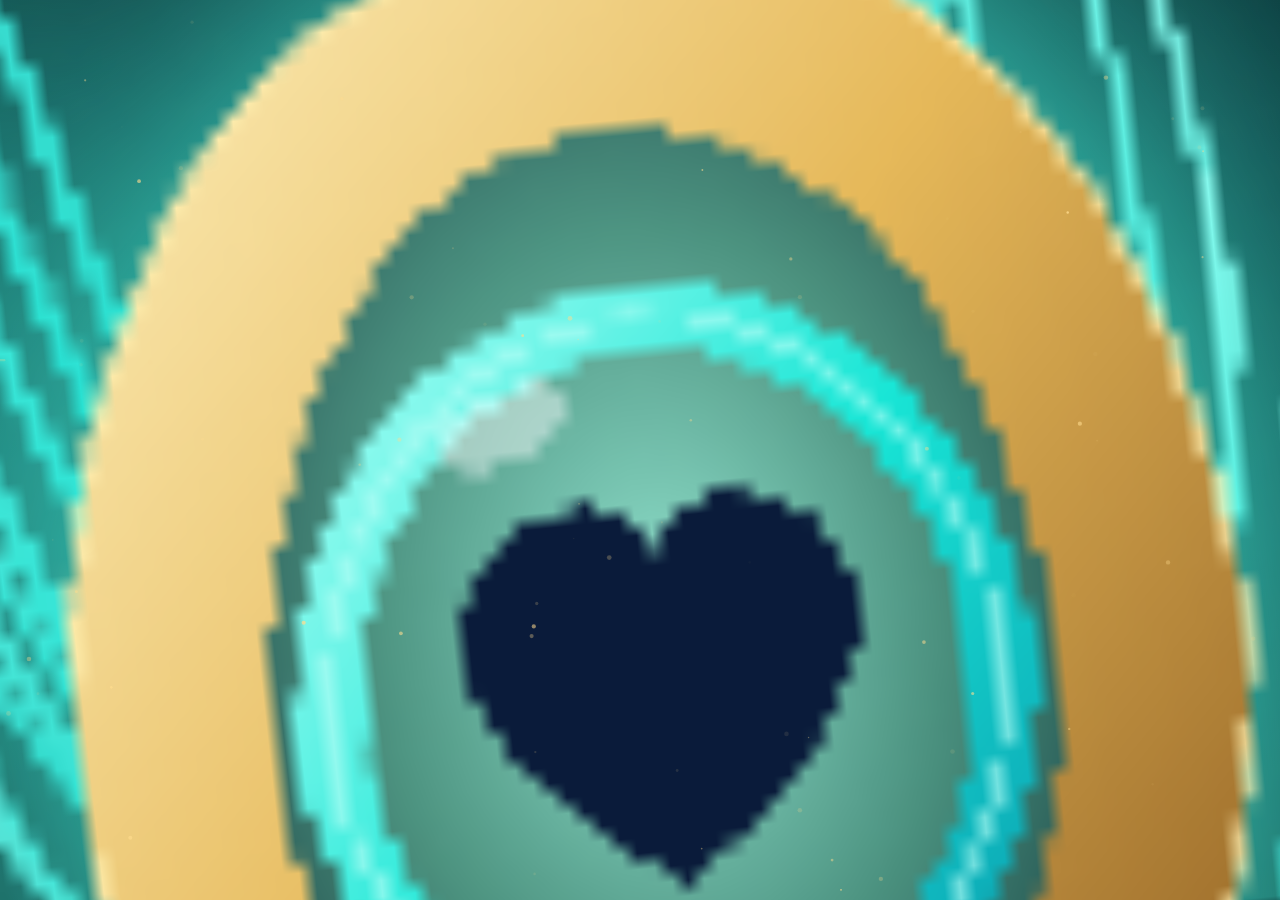
==== Claude.html @ bcaf304c "claude1html" ====
<!DOCTYPE html>
<html lang="en">
<head>
  <meta charset="UTF-8" />
  <meta name="viewport" content="width=device-width, initial-scale=1.0, viewport-fit=cover" />
  <title>Jai Shree Radhekrishn</title>

  <!-- Hides the intro-only elements until the animation starts. If JavaScript fails, the page shows in its final state. -->
  <script>document.documentElement.classList.add('js-intro');</script>

  <link rel="preconnect" href="https://fonts.googleapis.com" />
  <link rel="preconnect" href="https://fonts.gstatic.com" crossorigin />
  <link href="https://fonts.googleapis.com/css2?family=Cinzel:wght@400;500;600&family=Cormorant+Garamond:wght@500;600&display=swap" rel="stylesheet" />
  <link rel="stylesheet" href="Claude.css" />
</head>
<body>

  <!-- Wind filter for the feather barbs: fine turbulence displaces the barbs like wind through them -->
  <svg class="svg-defs" aria-hidden="true" focusable="false">
    <defs>
      <filter id="wind-ripple" x="-30%" y="-30%" width="160%" height="160%" color-interpolation-filters="sRGB">
        <feTurbulence type="fractalNoise" baseFrequency="0.035 0.09" numOctaves="2" seed="8" result="noise" />
        <feDisplacementMap id="displacement" in="SourceGraphic" in2="noise" scale="0.45" xChannelSelector="R" yChannelSelector="G" />
      </filter>
    </defs>
  </svg>

  <div class="viewport">
    <main class="stage" id="stage">

      <!-- Golden waves, ornaments and sparkles (positions measured from the reference) -->
      <svg class="decor" viewBox="0 0 1920 1080" preserveAspectRatio="none" aria-hidden="true" focusable="false">
        <defs>
          <linearGradient id="goldWaveGrad" x1="0%" y1="0%" x2="100%" y2="0%">
            <stop offset="0%" stop-color="#d4af62" stop-opacity="0.28" />
            <stop offset="50%" stop-color="#f5d78e" stop-opacity="0.18" />
            <stop offset="100%" stop-color="#d4af62" stop-opacity="0" />
          </linearGradient>
        </defs>

        <!-- Flowing golden waves, bottom-left -->
        <g stroke="url(#goldWaveGrad)" stroke-width="1" fill="none">
          <path d="M-20 620 C 120 740, 290 710, 440 820 C 590 930, 780 760, 1060 850" />
          <path d="M-20 634 C 125 752, 295 720, 445 830 C 595 940, 785 770, 1065 860" />
          <path d="M-20 648 C 130 764, 300 730, 450 840 C 600 950, 790 780, 1070 870" />
          <path d="M-20 662 C 135 776, 305 740, 455 850 C 605 960, 795 790, 1075 880" />
          <path d="M-20 676 C 140 788, 310 750, 460 860 C 610 970, 800 800, 1080 890" />
          <path d="M-20 690 C 145 800, 315 760, 465 870 C 615 980, 805 810, 1085 900" />
          <path d="M-20 704 C 150 812, 320 770, 470 880 C 620 990, 810 820, 1090 910" />
          <path d="M-20 718 C 155 824, 325 780, 475 890 C 625 1000, 815 830, 1095 920" />
          <path d="M-20 732 C 160 836, 330 790, 480 900 C 630 1010, 820 840, 1100 930" />
          <path d="M-20 746 C 165 848, 335 800, 485 910 C 635 1020, 825 850, 1105 940" />
        </g>

        <!-- Diamond ornament above the title -->
        <g transform="translate(862, 268)" stroke="#d4af62" stroke-opacity="0.18" stroke-width="1" fill="none">
          <polygon points="0,-28 28,0 0,28 -28,0" />
          <polygon points="0,-20 20,0 0,20 -20,0" />
        </g>

        <!-- Mandala near bottom centre -->
        <g transform="translate(1065, 855)" stroke="#d4af62" stroke-opacity="0.14" stroke-width="1" fill="none">
          <line x1="-45" y1="-45" x2="45" y2="45" />
          <line x1="45" y1="-45" x2="-45" y2="45" />
          <polygon points="0,-55 55,0 0,55 -55,0" />
          <polygon points="0,-38 38,0 0,38 -38,0" />
          <polygon points="0,-22 22,0 0,22 -22,0" />
        </g>

        <!-- Sparkles left of the artwork (the artwork image carries its own sparkles on the right) -->
        <g fill="#e8c878" opacity="0.85">
          <path d="M249 332 L252 342 L262 345 L252 348 L249 358 L246 348 L236 345 L246 342 Z" />
          <path d="M159 950 L162 960 L172 963 L162 966 L159 976 L156 966 L146 963 L156 960 Z" />
          <path d="M148 638 L150 644 L156 646 L150 648 L148 654 L146 648 L140 646 L146 644 Z" />
          <path d="M203 288 L205 293 L210 295 L205 297 L203 302 L201 297 L196 295 L201 293 Z" />
          <path d="M524 218 L526 223 L531 225 L526 227 L524 232 L522 227 L517 225 L522 223 Z" />
          <path d="M824 932 L826 937 L831 939 L826 941 L824 946 L822 941 L817 939 L822 937 Z" />
        </g>

        <!-- Silver four-pointed star, bottom right -->
        <path d="M1840 968 C 1848 992, 1854 998, 1878 1006 C 1854 1014, 1848 1020, 1840 1044 C 1832 1020, 1826 1014, 1802 1006 C 1826 998, 1832 992, 1840 968 Z"
              fill="#9aa5b8" opacity="0.75" />
      </svg>

      <!-- Teal cover that the feather uncovers at the start -->
      <div class="intro-cover" id="introCover" aria-hidden="true"></div>

      <!-- Navbar: emblem on the left, search / audio / profile on the right -->
      <header class="nav" id="nav">
        <svg class="brand" viewBox="0 0 48 48" role="img" aria-label="Emblem">
          <defs>
            <linearGradient id="navGold" x1="0" y1="0" x2="1" y2="1">
              <stop offset="0" stop-color="#fae596" />
              <stop offset="0.5" stop-color="#d4af62" />
              <stop offset="1" stop-color="#9e762c" />
            </linearGradient>
          </defs>
          <g fill="url(#navGold)">
            <polygon points="24,4 33,17 24,30 15,17" />
            <path d="M12 18 C 4 24, 4 36, 10 41 C 16 35, 20 30, 22 28 Z" />
            <path d="M36 18 C 44 24, 44 36, 38 41 C 32 35, 28 30, 26 28 Z" />
            <polygon points="24,34 29,40 24,46 19,40" />
          </g>
        </svg>

        <button class="icon-btn icon-search" type="button" aria-label="Search">
          <svg viewBox="0 0 24 24" aria-hidden="true">
            <circle cx="11" cy="11" r="7" />
            <path d="M16.5 16.5 L21 21" />
          </svg>
        </button>

        <!-- Mute / unmute. Browsers only allow sound after a click, so the whoosh starts with the first click. -->
        <button class="icon-btn icon-audio" id="audioBtn" type="button" aria-label="Mute sound" data-muted="false">
          <svg class="i-on" viewBox="0 0 24 24" aria-hidden="true">
            <path d="M4 9.5 H7.5 L12.5 5.5 V18.5 L7.5 14.5 H4 Z" />
            <path d="M16 9 C 17.5 10.3, 17.5 13.7, 16 15" />
            <path d="M18.5 6.8 C 21.3 9.4, 21.3 14.6, 18.5 17.2" />
          </svg>
          <svg class="i-off" viewBox="0 0 24 24" aria-hidden="true">
            <path d="M4 9.5 H7.5 L12.5 5.5 V18.5 L7.5 14.5 H4 Z" />
            <path d="M16 9.5 L21 14.5 M21 9.5 L16 14.5" />
          </svg>
        </button>

        <button class="icon-btn icon-profile" type="button" aria-label="Profile">
          <svg viewBox="0 0 24 24" aria-hidden="true">
            <circle cx="12" cy="8.5" r="4" />
            <path d="M4.5 20.5 C 5.7 16.9, 8.5 15, 12 15 S 18.3 16.9, 19.5 20.5" />
          </svg>
        </button>
      </header>

      <!-- Title: JAI SHREE / RADHEKRISHN. The size and position are set by the script from the reference measurements. -->
      <h1 class="title" id="title">
        <span class="title-inner">
          <span class="line">JAI SHREE</span>
          <span class="line">RADHEKRISHN</span>
        </span>
      </h1>

      <div class="underglow" id="underglow" aria-hidden="true"></div>

      <h2 class="title title-shine" id="titleShine" aria-hidden="true">
        <span class="title-inner">
          <span class="line">JAI SHREE</span>
          <span class="line">RADHEKRISHN</span>
        </span>
      </h2>

      <!-- Pill buttons. Play replays the animation. The arrow is the continue link. -->
      <div class="pills" id="pills">
        <button class="pill pill-play" id="replayBtn" type="button" aria-label="Replay animation" title="Replay animation">
          <svg viewBox="0 0 44 44" aria-hidden="true">
            <path d="M12 8 L36 22 L12 36 Z" />
          </svg>
        </button>
        <a class="pill pill-arrow" href="#explore" aria-label="Continue">
          <svg viewBox="0 0 44 44" aria-hidden="true">
            <path d="M6 22 H37" />
            <path d="M29 14 L37 22 L29 30" />
          </svg>
        </a>
      </div>

      <!-- ================================================================
           RADHA-KRISHNA SCENE
           ================================================================ -->
      <div class="scene" id="scene">

        <!-- =====================================================
             ARTWORK (SWAP POINT)
             This is Radha-Krishna and the glowing lotus, extracted from
             your reference at its exact size and position.
             To use your own artwork, replace Claude.png with
             a transparent PNG or WebP of the same size (1125 x 1160 px), or
             change the src below. Keep the same class so the reveal still works.
             ===================================================== -->
        <img class="art" id="art" src="Claude.png" width="1125" height="1160" alt="" />

        <!-- =====================================================
             PEACOCK FEATHER (Morpankh)
             Nested inside the artwork's scene and placed on Krishna's crown
             with percentages. GSAP reads this resting position when the
             page loads and starts the feather full-screen from it.
             ===================================================== -->
        <div class="feather" id="feather" aria-hidden="true">
          <div class="feather-glow" id="featherGlow"></div>
          <svg id="featherSvg" viewBox="0 0 133 213" focusable="false"></svg>
        </div>
      </div>

    </main>

    <!-- Wind gusts and floating golden dust -->
    <canvas id="fx" aria-hidden="true"></canvas>
  </div>

  <!-- GSAP and MotionPathPlugin via CDN -->
  <script src="https://cdnjs.cloudflare.com/ajax/libs/gsap/3.12.5/gsap.min.js"></script>
  <script src="https://cdnjs.cloudflare.com/ajax/libs/gsap/3.12.5/MotionPathPlugin.min.js"></script>

  <script>
  (function () {
    'use strict';

    /* ---------- constants (all from measurements on the reference image) ---------- */
    var STAGE_W = 2752;
    var STAGE_H = 1536;
    var CAP_H = 122;          // cap height of the title, px
    var LINE2_W = 1206;       // width of RADHEKRISHN, px
    var LINE_GAP = 183;       // baseline to baseline, px
    var BASELINE_1 = 666;     // baseline of JAI SHREE, px
    var FINAL_ROT = -14;      // feather resting tilt, degrees
    var COVER_PAD = 1.05;     // starting scale margin so the feather covers the screen

    var root = document.documentElement;
    var $ = function (sel) { return document.querySelector(sel); };

    var stage = $('#stage');
    var nav = $('#nav');
    var title = $('#title');
    var titleShine = $('#titleShine');
    var shineLines = titleShine.querySelectorAll('.line');
    var underglow = $('#underglow');
    var introCover = $('#introCover');
    var pills = $('#pills');
    var scene = $('#scene');
    var art = $('#art');
    var feather = $('#feather');
    var featherSvg = $('#featherSvg');
    var featherGlow = $('#featherGlow');
    var displacement = $('#displacement');
    var replayBtn = $('#replayBtn');
    var audioBtn = $('#audioBtn');
    var canvas = $('#fx');

    var hasGSAP = typeof window.gsap !== 'undefined';
    var reduceMotion = !!(window.matchMedia && window.matchMedia('(prefers-reduced-motion: reduce)').matches);
    if (hasGSAP && typeof window.MotionPathPlugin !== 'undefined') gsap.registerPlugin(MotionPathPlugin);

    /* ---------- stage fit: cover the screen, keep the reference layout ---------- */
    function fitStage() {
      var k = Math.max(window.innerWidth / STAGE_W, window.innerHeight / STAGE_H);
      root.style.setProperty('--k', k.toFixed(5));
    }

    /* ---------- title: match the reference cap height, width and baseline ---------- */
    function fitTitle() {
      var fam = "Cinzel, 'Cormorant Garamond', Georgia, 'Times New Roman', serif";
      var c = document.createElement('canvas').getContext('2d');

      c.font = '500 200px ' + fam;
      var capRatio = (c.measureText('H').actualBoundingBoxAscent || 140) / 200;
      var fs = CAP_H / capRatio;

      c.font = '500 ' + fs + 'px ' + fam;
      var natural = c.measureText('RADHEKRISHN').width;
      var sx = LINE2_W / natural;            // stretch or squeeze to the measured width

      var m = c.measureText('H');
      var asc = m.fontBoundingBoxAscent || fs * 0.9;
      var desc = m.fontBoundingBoxDescent || fs * 0.25;
      var halfLead = (LINE_GAP - (asc + desc)) / 2;
      var top = BASELINE_1 - (halfLead + asc);

      root.style.setProperty('--t-fs', fs.toFixed(2) + 'px');
      root.style.setProperty('--t-sx', sx.toFixed(4));
      root.style.setProperty('--t-lh', LINE_GAP + 'px');
      root.style.setProperty('--t-top', top.toFixed(2) + 'px');
    }

    /* ---------- the peacock feather (SVG) ---------- */
    function mulberry32(seed) {
      return function () {
        seed |= 0;
        seed = (seed + 0x6d2b79f5) | 0;
        var t = Math.imul(seed ^ (seed >>> 15), 1 | seed);
        t = (t + Math.imul(t ^ (t >>> 7), 61 | t)) ^ t;
        return ((t ^ (t >>> 14)) >>> 0) / 4294967296;
      };
    }

    // point at fraction t along a polyline
    function along(pts, t) {
      var n = pts.length - 1;
      var f = Math.min(0.99999, Math.max(0, t)) * n;
      var i = Math.floor(f);
      var u = f - i;
      var a = pts[i], b = pts[i + 1];
      return [a[0] + (b[0] - a[0]) * u, a[1] + (b[1] - a[1]) * u];
    }

    function buildFeather(svg) {
      var NS = 'http://www.w3.org/2000/svg';
      function el(tag, attrs, parent) {
        var n = document.createElementNS(NS, tag);
        for (var k in attrs) n.setAttribute(k, attrs[k]);
        if (parent) parent.appendChild(n);
        return n;
      }
      var rnd = mulberry32(20251025);
      var defs = el('defs', {}, svg);

      function lin(id, stops, x1, y1, x2, y2) {
        var g = el('linearGradient', { id: id, x1: x1, y1: y1, x2: x2, y2: y2 }, defs);
        stops.forEach(function (s) {
          el('stop', { offset: s[0], 'stop-color': s[1], 'stop-opacity': s[2] === undefined ? 1 : s[2] }, g);
        });
      }
      function rad(id, stops, cx, cy, r) {
        var g = el('radialGradient', { id: id, cx: cx, cy: cy, r: r }, defs);
        stops.forEach(function (s) {
          el('stop', { offset: s[0], 'stop-color': s[1], 'stop-opacity': s[2] === undefined ? 1 : s[2] }, g);
        });
      }

      lin('fGold', [[0, '#fff3c2'], [0.45, '#e6b95a'], [1, '#86551c']], 0, 0, 1, 1);
      lin('fShaft', [[0, '#6f4a18'], [0.5, '#f2d58a'], [1, '#9b6e2a']], 0, 1, 0, 0);
      lin('fCyan', [[0, '#8ffcf1'], [0.55, '#17e0d2'], [1, '#0b8a93']], 0, 0, 0, 1);
      lin('fGoldStrand', [[0, '#f7e29a'], [1, '#a57531']], 0, 0, 0, 1);
      lin('fRing', [[0, '#a9fff4'], [0.5, '#19e6d6'], [1, '#0a9db0']], 0, 0, 1, 1);
      rad('fInner', [[0, '#8fe6d6', 0.95], [0.6, '#3c8f84', 0.9], [1, '#1c4f50', 0.95]], '50%', '45%', '60%');
      rad('fHalo', [[0, '#5ff5e0', 0.55], [1, '#5ff5e0', 0]], '50%', '50%', '50%');

      // barb outlines: the feather's teardrop, from the tip (top) round both sides to the shaft
      var outerL = [[24, -2], [18, 26], [14, 64], [13, 104], [17, 140], [30, 172], [56, 196], [80, 207]];
      var outerR = [[24, -2], [40, 10], [66, 32], [96, 66], [108, 104], [110, 144], [100, 178], [90, 205]];

      var strands = el('g', { fill: 'none', 'stroke-linecap': 'round' }, svg);

      function strand(base, tip, side, bow, stroke, width, opacity) {
        var mx = (base[0] + tip[0]) / 2 + side * bow;
        var my = (base[1] + tip[1]) / 2 - bow * 0.25;
        el('path', {
          d: 'M' + base[0].toFixed(2) + ' ' + base[1].toFixed(2) +
             ' Q' + mx.toFixed(2) + ' ' + my.toFixed(2) +
             ' ' + tip[0].toFixed(2) + ' ' + tip[1].toFixed(2),
          stroke: stroke,
          'stroke-width': width.toFixed(2),
          opacity: opacity.toFixed(2)
        }, strands);
      }

      // main barbs, plus a finer second layer for depth
      [[outerL, -1], [outerR, 1]].forEach(function (pair) {
        var pts = pair[0], side = pair[1];
        var N = 18;
        for (var i = 0; i < N; i++) {
          var t = 0.04 + 0.92 * (i / (N - 1));
          var tip = along(pts, t);
          tip = [tip[0] + (rnd() - 0.5) * 3, tip[1] + (rnd() - 0.5) * 3];
          var s = rnd();
          var base = [68 + 18 * s, 168 + 38 * s];
          var len = Math.hypot(tip[0] - base[0], tip[1] - base[1]);
          var bow = len * (0.16 + rnd() * 0.1);
          var gold = side === 1 && i > N - 4;
          strand(base, tip, side, bow, gold ? 'url(#fGoldStrand)' : 'url(#fCyan)',
                 1.0 + rnd() * 0.6, 0.85 + rnd() * 0.15);
        }
        for (var j = 0; j < 12; j++) {
          var t2 = 0.08 + 0.84 * rnd();
          var tip2 = along(pts, t2);
          var base2 = [68 + 18 * rnd(), 172 + 34 * rnd()];
          var len2 = Math.hypot(tip2[0] - base2[0], tip2[1] - base2[1]);
          strand(base2, tip2, side, len2 * 0.18, 'url(#fCyan)', 0.6 + rnd() * 0.3, 0.3 + rnd() * 0.2);
        }
      });

      // eye: teal halo, gold egg, teal-grey inner, cyan ring, dark heart centre
      el('ellipse', { cx: 66.5, cy: 120, rx: 58, ry: 72, fill: 'url(#fHalo)' }, svg);
      el('path', {
        d: 'M66.5 73.5 C 92 73.5 103 100 103 122 C 103 150 88 168 66.5 168 C 45 168 30 150 30 122 C 30 100 41 73.5 66.5 73.5 Z',
        fill: 'url(#fGold)', stroke: '#fff0b0', 'stroke-width': 0.8, 'stroke-opacity': 0.7
      }, svg);
      el('path', {
        d: 'M66.5 86 C 83 86 91 107 91 122 C 91 141 80 156 66.5 156 C 53 156 42 141 42 122 C 42 107 50 86 66.5 86 Z',
        fill: 'url(#fInner)'
      }, svg);
      el('ellipse', { cx: 66.5, cy: 122, rx: 21, ry: 24, fill: 'none', stroke: 'url(#fRing)', 'stroke-width': 4.2 }, svg);
      el('ellipse', { cx: 66.5, cy: 122, rx: 21, ry: 24, fill: 'none', stroke: '#b8fff7', 'stroke-width': 0.8, opacity: 0.6 }, svg);
      el('path', {
        d: 'M66.5 134 C 60 128.5 54 124 54 117.5 C 54 112.5 58 109.5 62 109.5 C 64.5 109.5 66 111 66.5 113 C 67 111 68.5 109.5 71 109.5 C 75 109.5 79 112.5 79 117.5 C 79 124 73 128.5 66.5 134 Z',
        fill: '#0a1b3a'
      }, svg);
      el('ellipse', { cx: 58, cy: 104, rx: 4.5, ry: 2.2, fill: '#ffffff', opacity: 0.45, transform: 'rotate(-18 58 104)' }, svg);

      // golden shaft from the eye down to the crown
      el('path', { d: 'M66 166 C 72 188 80 200 92 213', fill: 'none', stroke: 'url(#fShaft)', 'stroke-width': 2.6, 'stroke-linecap': 'round' }, svg);
      el('path', { d: 'M66 166 C 72 188 80 200 92 213', fill: 'none', stroke: '#fff6d0', 'stroke-width': 0.6, opacity: 0.6 }, svg);
    }

    /* ---------- wind and dust canvas ---------- */
    var ctx = canvas.getContext('2d');
    var DPR = 1, VW = 0, VH = 0;
    var dust = [];
    var gusts = [];
    var windPower = 0;
    var spawnAcc = 0;
    var lastT = 0;

    function makeDust(anywhere) {
      return {
        x: Math.random() * VW,
        y: anywhere ? Math.random() * VH : VH + 10,
        r: 0.6 + Math.random() * 1.8,
        vx: 4 + Math.random() * 10,
        vy: -(4 + Math.random() * 10),
        a: 0.25 + Math.random() * 0.6,
        ph: Math.random() * Math.PI * 2
      };
    }

    function spawnGust() {
      gusts.push({
        x: -120 - Math.random() * 200,
        y: Math.random() * VH,
        amp: 10 + Math.random() * 40,
        f: 0.004 + Math.random() * 0.006,
        ph: Math.random() * Math.PI * 2,
        v: 900 + Math.random() * 700,
        len: 80 + Math.random() * 180,
        w: 0.8 + Math.random() * 1.6,
        a: 0.35 + Math.random() * 0.5
      });
    }

    function resizeCanvas() {
      DPR = Math.min(window.devicePixelRatio || 1, 2);
      VW = window.innerWidth;
      VH = window.innerHeight;
      canvas.width = Math.round(VW * DPR);
      canvas.height = Math.round(VH * DPR);
      ctx.setTransform(DPR, 0, 0, DPR, 0, 0);
      var count = Math.min(120, Math.round((VW * VH) / 14000));
      dust = [];
      for (var i = 0; i < count; i++) dust.push(makeDust(true));
    }

    function frame(now) {
      var dt = Math.min(0.05, lastT ? (now - lastT) / 1000 : 0.016);
      lastT = now;
      var wp = windPower;
      ctx.clearRect(0, 0, VW, VH);

      // gust streaks, sweeping left to right
      if (wp > 0.06) {
        spawnAcc += wp * 180 * dt;
        while (spawnAcc >= 1) { spawnAcc -= 1; spawnGust(); }
      } else {
        spawnAcc = 0;
      }
      ctx.lineCap = 'round';
      for (var i = gusts.length - 1; i >= 0; i--) {
        var g = gusts[i];
        g.x += g.v * dt * (0.6 + wp * 0.8);
        var y = g.y + Math.sin(g.x * g.f + g.ph) * g.amp;
        ctx.globalAlpha = g.a * Math.min(1, wp * 1.5);
        ctx.strokeStyle = '#ffd98a';
        ctx.lineWidth = g.w;
        ctx.beginPath();
        ctx.moveTo(g.x - g.len, y + 2);
        ctx.lineTo(g.x, y);
        ctx.stroke();
        if (g.x - g.len > VW + 80) gusts.splice(i, 1);
      }

      // floating golden dust
      for (var j = 0; j < dust.length; j++) {
        var d = dust[j];
        d.x += d.vx * dt * (1 + wp * 4);
        d.y += d.vy * dt;
        d.ph += dt * 1.6;
        if (d.y < -10) { d.y = VH + 10; d.x = Math.random() * VW; }
        if (d.x > VW + 10) d.x = -10;
        ctx.globalAlpha = d.a * (0.55 + 0.45 * Math.sin(d.ph));
        ctx.fillStyle = '#ffdc8f';
        ctx.beginPath();
        ctx.arc(d.x, d.y, d.r, 0, Math.PI * 2);
        ctx.fill();
      }
      ctx.globalAlpha = 1;
      requestAnimationFrame(frame);
    }

    function setWind(p) {
      windPower = p;
      if (displacement) displacement.setAttribute('scale', (0.45 + p * 0.9).toFixed(3));
    }

    /* ---------- sound (created on the first click) ---------- */
    var audioCtx = null;
    var soundOn = true;

    function ensureAudio() {
      var AC = window.AudioContext || window.webkitAudioContext;
      if (!AC) return null;
      if (!audioCtx) audioCtx = new AC();
      if (audioCtx.state === 'suspended') audioCtx.resume();
      return audioCtx;
    }

    function whoosh() {
      if (!soundOn || !audioCtx || audioCtx.state !== 'running') return;
      var ac = audioCtx;
      var dur = 2.6;
      var now = ac.currentTime;
      var buf = ac.createBuffer(1, Math.floor(ac.sampleRate * dur), ac.sampleRate);
      var data = buf.getChannelData(0);
      for (var i = 0; i < data.length; i++) data[i] = Math.random() * 2 - 1;

      var src = ac.createBufferSource();
      src.buffer = buf;
      var bp = ac.createBiquadFilter();
      bp.type = 'bandpass';
      bp.Q.value = 0.9;
      bp.frequency.setValueAtTime(220, now);
      bp.frequency.exponentialRampToValueAtTime(2400, now + dur * 0.8);
      var gain = ac.createGain();
      gain.gain.setValueAtTime(0.0001, now);
      gain.gain.exponentialRampToValueAtTime(0.18, now + 0.9);
      gain.gain.exponentialRampToValueAtTime(0.0001, now + dur);
      src.connect(bp);
      bp.connect(gain);
      gain.connect(ac.destination);
      src.start(now);
      src.stop(now + dur);
    }

    function toggleSound() {
      soundOn = !soundOn;
      if (soundOn) ensureAudio();
      audioBtn.setAttribute('data-muted', String(!soundOn));
      audioBtn.setAttribute('aria-label', soundOn ? 'Mute sound' : 'Unmute sound');
    }

    /* ---------- reverse anchor: where the feather rests, in stage pixels ---------- */
    // offsetLeft / offsetTop ignore CSS transforms, so these are the true layout positions
    function restCentre() {
      return {
        x: scene.offsetLeft + feather.offsetLeft + feather.offsetWidth / 2,
        y: scene.offsetTop + feather.offsetTop + feather.offsetHeight / 2,
        w: feather.offsetWidth,
        h: feather.offsetHeight
      };
    }

    /* ---------- the sequence ---------- */
    var tl = null;
    var idle = null;

    function startIdle() {
      idle = gsap.timeline({ repeat: -1, yoyo: true, defaults: { ease: 'sine.inOut' } });
      idle
        .to(feather, { rotationZ: FINAL_ROT + 2.5, y: -4, rotationY: 4, rotationX: -3, duration: 2.8 }, 0)
        .to(featherGlow, { opacity: 0.8, scale: 1.06, duration: 2.8 }, 0);
    }

    function play() {
      if (tl) tl.kill();
      if (idle) idle.kill();
      feather.classList.remove('landed');

      var r = restCentre();
      // move the feather's centre to the centre of the stage (the screen centre)
      var dx = STAGE_W / 2 - r.x;
      var dy = STAGE_H / 2 - r.y;
      // scale so the barbs cover the whole stage
      var cover = Math.max(STAGE_W / (0.8 * r.w), STAGE_H / (0.86 * r.h)) * COVER_PAD;

      // cubic Bézier S-curve: from the centre, back into the scene, ending at the crown
      var P0 = { x: dx, y: dy };
      var P1 = { x: dx * 0.55 + 360, y: dy * 0.62 + 40 };
      var P2 = { x: dx * 0.1 - 320, y: dy * 0.24 - 60 };
      var P3 = { x: -14, y: -22 };
      function bez(t) {
        var u = 1 - t;
        var a = u * u * u, b = 3 * u * u * t, c = 3 * u * t * t, d = t * t * t;
        return {
          x: a * P0.x + b * P1.x + c * P2.x + d * P3.x,
          y: a * P0.y + b * P1.y + c * P2.y + d * P3.y
        };
      }

      // 0.0s: the feather covers the whole stage, slightly angled, the rest hidden
      gsap.set(feather, {
        x: dx, y: dy, scale: cover,
        rotationZ: -6, rotationX: 0, rotationY: 0,
        transformOrigin: '50% 50%', opacity: 1
      });
      gsap.set(introCover, { opacity: 1 });
      gsap.set([nav, pills, art], { opacity: 0 });
      gsap.set(title, { opacity: 0 });
      gsap.set(titleShine, { opacity: 0 });
      gsap.set(underglow, { opacity: 0 });
      gsap.set(featherGlow, { opacity: 0 });
      setWind(0.02);

      var wind = { p: 0.02 };
      var path = { t: 0 };

      tl = gsap.timeline({ defaults: { ease: 'power2.out' } });

      // 0.5s – 3.2s: the wind gust carries the feather back
      tl.call(whoosh, null, 0.5)
        .to(wind, { p: 1, duration: 0.6, ease: 'power2.out', onUpdate: function () { setWind(wind.p); } }, 0.5)
        .to(wind, { p: 0.28, duration: 1.7, ease: 'power1.inOut', onUpdate: function () { setWind(wind.p); } }, 1.1)
        .to(wind, { p: 0, duration: 1.0, ease: 'power1.in', onUpdate: function () { setWind(wind.p); } }, 2.8);

      tl.to(path, {
        t: 1,
        duration: 2.7,
        ease: 'sine.inOut',
        onUpdate: function () {
          var p = bez(path.t);
          var fl = 1 - path.t;   // flutter fades out as the feather reaches the crown
          gsap.set(feather, {
            x: p.x + Math.sin(path.t * Math.PI * 4) * 16 * fl,
            y: p.y + Math.cos(path.t * Math.PI * 3) * 9 * fl
          });
        }
      }, 0.5);

      tl.to(feather, { scale: 3.4, duration: 2.7, ease: 'power2.in' }, 0.5)
        .to(feather, { rotationY: 34, rotationX: -22, rotationZ: 10, duration: 0.9, ease: 'sine.inOut' }, 0.5)
        .to(feather, { rotationY: -26, rotationX: 18, rotationZ: -8, duration: 0.9, ease: 'sine.inOut' }, 1.4)
        .to(feather, { rotationY: 12, rotationX: -8, rotationZ: -12, duration: 0.8, ease: 'sine.inOut' }, 2.3);

      // 1.5s – 3.0s: the feather uncovers the scene and the text and artwork appear
      tl.to(introCover, { opacity: 0, duration: 1.4, ease: 'power1.inOut' }, 1.6)
        .fromTo(title,
          { opacity: 0, filter: 'blur(18px)', y: 18 },
          { opacity: 1, filter: 'blur(0px)', y: 0, duration: 1.4, ease: 'power2.out' }, 1.5)
        .fromTo(titleShine, { opacity: 1 }, { opacity: 0, duration: 1.6, ease: 'power1.inOut' }, 1.5)
        .fromTo(shineLines,
          { backgroundPosition: '100% 50%' },
          { backgroundPosition: '0% 50%', duration: 1.6, ease: 'power2.inOut' }, 1.5)
        .fromTo(art,
          { opacity: 0, filter: 'blur(14px)' },
          { opacity: 1, filter: 'blur(0px)', duration: 1.4, ease: 'power2.out' }, 1.9)
        .fromTo(nav, { opacity: 0, y: -12 }, { opacity: 1, y: 0, duration: 0.9, ease: 'power2.out' }, 2.2)
        .fromTo(underglow, { opacity: 0, scaleX: 0.4 }, { opacity: 1, scaleX: 1, duration: 1.2, ease: 'sine.out' }, 2.2)
        .fromTo(pills, { opacity: 0, y: 18 }, { opacity: 1, y: 0, duration: 0.9, ease: 'power2.out' }, 2.5)
        .call(function () { root.classList.remove('js-intro'); }, null, 3.2);

      // 3.2s – 4.0s: the feather lands exactly on Krishna's crown (x: 0, y: 0, scale: 1)
      tl.to(feather, {
        x: 0, y: 0, scale: 1,
        rotationZ: FINAL_ROT, rotationX: 0, rotationY: 0,
        duration: 0.8, ease: 'power3.inOut'
      }, 3.2)
        .to(featherGlow, { opacity: 1, duration: 0.9, ease: 'sine.out' }, 3.5)
        .call(function () { feather.classList.add('landed'); }, null, 3.85)
        .call(startIdle, null, 4.0);
    }

    // used when GSAP is missing or the visitor prefers reduced motion: show the finished page
    function showFinal() {
      root.classList.remove('js-intro');
      feather.classList.add('landed');
      featherGlow.style.opacity = '0.8';
      setWind(0);
    }

    function replay() {
      if (!hasGSAP || reduceMotion) return;
      ensureAudio();
      play();
    }

    /* ---------- start ---------- */
    function init() {
      fitStage();
      buildFeather(featherSvg);
      resizeCanvas();
      requestAnimationFrame(frame);

      window.addEventListener('resize', function () {
        fitStage();
        resizeCanvas();
      });

      audioBtn.addEventListener('click', toggleSound);
      replayBtn.addEventListener('click', replay);

      var fontsReady = (document.fonts && document.fonts.load)
        ? Promise.all([document.fonts.load('500 120px Cinzel'), document.fonts.ready]).catch(function () {})
        : Promise.resolve();

      fontsReady.then(function () {
        fitTitle();
        if (!hasGSAP || reduceMotion) {
          showFinal();
          return;
        }
        // wait two frames so the layout is settled before measuring
        requestAnimationFrame(function () {
          requestAnimationFrame(play);
        });
      });
    }

    init();
  })();
  </script>
</body>
</html>
---- Claude.css ----
/* ==========================================================================
   JAI SHREE RADHEKRISHN - hero stylesheet
   The design is laid out on a fixed 2752 x 1536 px stage (the size of the
   reference image) and scaled to cover the screen, so every position below
   is a measured pixel position from the reference.
   ========================================================================== */

:root {
  --navy-1: #061026;
  --navy-2: #0b1d3a;
  --gold: #e2c389;
  --gold-line: #dcbc7f;

  /* set by script */
  --k: 1;
  --t-fs: 170px;
  --t-sx: 1;
  --t-lh: 183px;
  --t-top: 360px;
}

*, *::before, *::after {
  box-sizing: border-box;
  margin: 0;
  padding: 0;
}

html,
body {
  width: 100%;
  height: 100%;
  overflow: hidden;
  background: var(--navy-1);
}

body {
  font-family: 'Cinzel', 'Cormorant Garamond', Georgia, 'Times New Roman', serif;
  color: var(--gold);
  -webkit-font-smoothing: antialiased;
  -webkit-tap-highlight-color: transparent;
}

button,
a {
  font: inherit;
  color: inherit;
  text-decoration: none;
  background: none;
  border: 0;
  cursor: pointer;
}

:focus-visible {
  outline: 1px solid rgba(255, 225, 150, 0.8);
  outline-offset: 4px;
}

/* hidden SVG defs (filters must live in the document, not display:none) */
.svg-defs {
  position: absolute;
  width: 0;
  height: 0;
  overflow: hidden;
}

/* ---------- viewport and stage ---------- */
.viewport {
  position: fixed;
  inset: 0;
  overflow: hidden;
  background: var(--navy-1);
}

.stage {
  position: absolute;
  left: 50%;
  top: 50%;
  width: 2752px;
  height: 1536px;
  transform: translate(-50%, -50%) scale(var(--k));
  transform-origin: 50% 50%;
  background:
    radial-gradient(ellipse 700px 380px at 900px 60px, rgba(24, 52, 98, 0.45), transparent 75%),
    radial-gradient(ellipse 620px 520px at 2752px 0px, rgba(4, 8, 24, 0.5), transparent 72%),
    radial-gradient(ellipse 420px 360px at 1980px 980px, rgba(74, 70, 132, 0.32), transparent 72%),
    radial-gradient(ellipse 520px 420px at 2000px 1450px, rgba(44, 44, 96, 0.1), transparent 72%),
    linear-gradient(180deg, #0a1835 0%, #0a1430 45%, #0a1430 65%, #080c28 90%, #070b25 100%);
}

/* golden waves and ornaments */
.decor {
  position: absolute;
  left: 0;
  top: 0;
  width: 2752px;
  height: 1536px;
  pointer-events: none;
}

/* dark-teal cover that the feather uncovers at the start */
.intro-cover {
  position: absolute;
  inset: 0;
  z-index: 5;
  opacity: 0;
  pointer-events: none;
  background: radial-gradient(
    120% 90% at 50% 38%,
    #0f5b53 0%,
    #0a3d40 38%,
    #062528 72%,
    #041a1f 100%
  );
}

/* ---------- navbar ---------- */
.nav {
  position: absolute;
  left: 0;
  top: 0;
  width: 2752px;
  height: 147px;
  z-index: 10;
}

.nav::after {
  content: "";
  position: absolute;
  left: 0;
  right: 0;
  bottom: 0;
  height: 1px;
  background: rgba(214, 178, 94, 0.22);
}

.brand {
  position: absolute;
  left: 149px;
  top: 42px;
  width: 62px;
  height: 62px;
  filter: drop-shadow(0 0 8px rgba(255, 200, 100, 0.25));
}

.icon-btn {
  position: absolute;
  top: 46px;
  width: 56px;
  height: 56px;
  display: grid;
  place-items: center;
  color: #d9b874;
  opacity: 0.9;
  transition: opacity 0.3s ease, filter 0.3s ease;
}

.icon-btn svg {
  width: 56px;
  height: 56px;
  fill: none;
  stroke: currentColor;
  stroke-width: 0.9;
  stroke-linecap: round;
  stroke-linejoin: round;
}

.icon-btn:hover,
.icon-btn:focus-visible {
  opacity: 1;
  filter: drop-shadow(0 0 8px rgba(255, 205, 120, 0.6));
}

.icon-search { left: 2334px; }
.icon-audio { left: 2442px; }
.icon-profile { left: 2547px; }

.icon-audio .i-off { display: none; }
.icon-audio[data-muted="true"] .i-on { display: none; }
.icon-audio[data-muted="true"] .i-off { display: block; }

/* ---------- title: centred on x = 897, cap top 544 / baseline 666 ---------- */
.title {
  position: absolute;
  left: 0;
  top: var(--t-top);
  width: 1794px;
  margin: 0;
  text-align: center;
  font-family: 'Cinzel', 'Cormorant Garamond', Georgia, 'Times New Roman', serif;
  font-weight: 500;
  font-size: var(--t-fs);
  line-height: var(--t-lh);
  text-transform: uppercase;
  white-space: nowrap;
  z-index: 11;
  pointer-events: none;
}

.title-inner {
  display: block;
  transform: scaleX(var(--t-sx));
  transform-origin: 50% 0;
}

.title .line {
  display: block;
  background-image: linear-gradient(180deg, #efdba2 0%, #e4c78b 50%, #dab874 100%);
  -webkit-background-clip: text;
  background-clip: text;
  color: transparent;
  -webkit-text-fill-color: transparent;
}

/* same text on top, carrying the golden shimmer that sweeps across during the reveal */
.title-shine {
  z-index: 12;
}

.title-shine .line {
  background-image: linear-gradient(
    100deg,
    rgba(255, 246, 210, 0) 36%,
    rgba(255, 250, 226, 0.95) 50%,
    rgba(255, 246, 210, 0) 64%
  );
  background-size: 260% 100%;
  background-repeat: no-repeat;
  background-position: 100% 50%;
}

/* warm glow under RADHEKRISHN (brightest near x = 987, y = 852) */
.underglow {
  position: absolute;
  left: 775px;
  top: 834px;
  width: 360px;
  height: 36px;
  z-index: 10;
  pointer-events: none;
  transform-origin: 50% 50%;
  background: radial-gradient(
    ellipse 50% 42% at 50% 50%,
    rgba(255, 244, 205, 1) 0%,
    rgba(250, 216, 140, 0.72) 30%,
    rgba(229, 181, 82, 0.2) 62%,
    transparent 80%
  );
  filter: blur(1.5px);
}

/* ---------- pill buttons (290 x 98 px at x 584 and x 920, y 952) ---------- */
.pills {
  position: absolute;
  left: 0;
  top: 0;
  width: 2752px;
  height: 1536px;
  z-index: 12;
  pointer-events: none;
}

.pill {
  position: absolute;
  top: 952px;
  width: 290px;
  height: 98px;
  display: grid;
  place-items: center;
  border-radius: 999px;
  border: 2px solid var(--gold-line);
  color: #f2d88f;
  background:
    radial-gradient(ellipse 60% 70% at 50% 100%, rgba(226, 180, 90, 0.2), transparent 75%),
    linear-gradient(180deg, rgba(255, 255, 255, 0.07), rgba(255, 255, 255, 0.01)),
    rgba(12, 30, 62, 0.55);
  -webkit-backdrop-filter: blur(10px) saturate(120%);
  backdrop-filter: blur(10px) saturate(120%);
  box-shadow:
    0 0 22px rgba(230, 190, 110, 0.22),
    inset 0 0 18px rgba(230, 190, 110, 0.12);
  pointer-events: auto;
  transition: box-shadow 0.5s ease, border-color 0.5s ease, color 0.5s ease;
}

.pill-play { left: 584px; }
.pill-arrow { left: 920px; }

.pill:hover,
.pill:focus-visible {
  border-color: #fbe3a0;
  color: #fff3c8;
  box-shadow:
    0 0 36px rgba(255, 214, 130, 0.5),
    inset 0 0 24px rgba(255, 214, 130, 0.22);
}

.pill svg {
  width: 56px;
  height: 56px;
  fill: none;
  stroke: currentColor;
  stroke-width: 2.1;
  stroke-linecap: round;
  stroke-linejoin: round;
}

/* ---------- Radha-Krishna scene ----------
   The scene is the container for the artwork and the feather. It sits at the
   artwork's measured position on the stage and carries the 3D perspective. */
.scene {
  position: absolute;
  left: 1575px;
  top: 235px;
  width: 1125px;
  height: 1160px;
  z-index: 14;
  perspective: 1200px;
  transform-style: preserve-3d;
  pointer-events: none;
}

.art {
  position: absolute;
  left: 0;
  top: 0;
  width: 100%;
  height: 100%;
  display: block;
  user-select: none;
  -webkit-user-drag: none;
}

/* The morpankh (peacock feather) sits on Krishna's crown.
   left / top / width / height are percentages of the scene, so it stays
   on the crown at any screen size. */
.feather {
  position: absolute;
  left: 41.07%;
  top: 2.76%;
  width: 11.82%;
  height: 18.36%;
  transform-style: preserve-3d;
  transform-origin: 50% 50%;
  will-change: transform;
}

.feather-glow {
  position: absolute;
  left: -45%;
  top: -36%;
  width: 190%;
  height: 170%;
  border-radius: 50%;
  opacity: 0;
  pointer-events: none;
  background: radial-gradient(
    closest-side,
    rgba(70, 255, 226, 0.24),
    rgba(24, 196, 206, 0.09) 55%,
    transparent 80%
  );
}

.feather svg {
  position: absolute;
  left: 0;
  top: 0;
  width: 100%;
  height: 100%;
  overflow: visible;
  filter:
    url(#wind-ripple)
    drop-shadow(0 0 6px rgba(60, 255, 230, 0.55));
}

.feather.landed svg {
  filter:
    url(#wind-ripple)
    drop-shadow(0 0 5px rgba(70, 255, 226, 0.65))
    drop-shadow(0 0 12px rgba(30, 215, 190, 0.35));
}

/* ---------- starting state (the script reveals these) ---------- */
.js-intro .nav,
.js-intro .title,
.js-intro .underglow,
.js-intro .pills,
.js-intro .art {
  opacity: 0;
}

.js-intro .feather {
  opacity: 0;
}

/* ---------- wind and dust canvas (viewport level) ---------- */
#fx {
  position: fixed;
  left: 0;
  top: 0;
  width: 100%;
  height: 100%;
  pointer-events: none;
  z-index: 50;
}
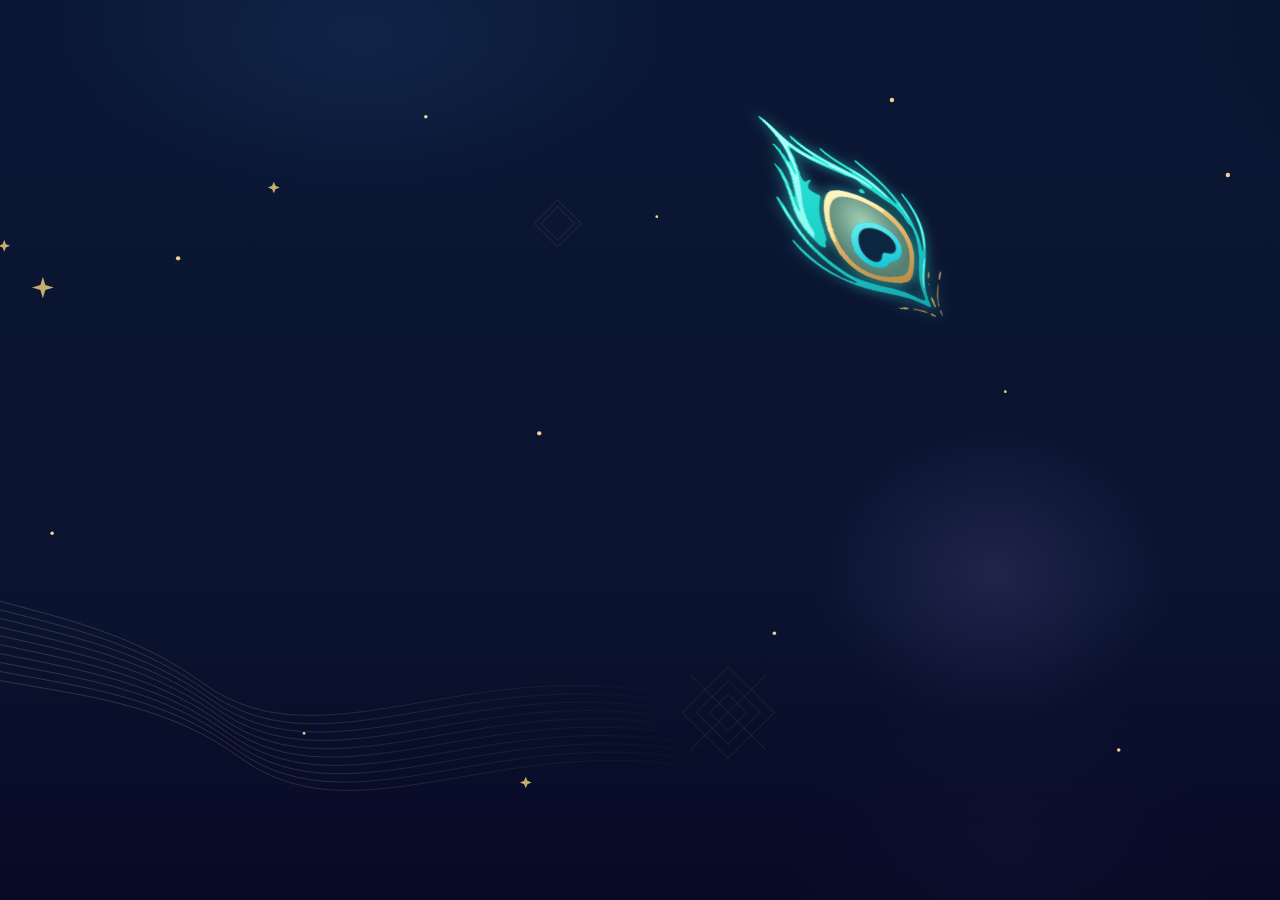
==== commit 00504e74: "Very Good" ====
--- a/Claude.html
+++ b/Claude.html
@@ -15,18 +15,10 @@
 </head>
 <body>
 
-  <!-- Wind filter for the feather barbs: fine turbulence displaces the barbs like wind through them -->
-  <svg class="svg-defs" aria-hidden="true" focusable="false">
-    <defs>
-      <filter id="wind-ripple" x="-30%" y="-30%" width="160%" height="160%" color-interpolation-filters="sRGB">
-        <feTurbulence type="fractalNoise" baseFrequency="0.035 0.09" numOctaves="2" seed="8" result="noise" />
-        <feDisplacementMap id="displacement" in="SourceGraphic" in2="noise" scale="0.45" xChannelSelector="R" yChannelSelector="G" />
-      </filter>
-    </defs>
-  </svg>
-
   <div class="viewport">
     <main class="stage" id="stage">
+      <div class="aura" aria-hidden="true"></div>
+      <div class="lotus-halo" aria-hidden="true"></div>
 
       <!-- Golden waves, ornaments and sparkles (positions measured from the reference) -->
       <svg class="decor" viewBox="0 0 1920 1080" preserveAspectRatio="none" aria-hidden="true" focusable="false">
@@ -68,7 +60,7 @@
         </g>
 
         <!-- Sparkles left of the artwork (the artwork image carries its own sparkles on the right) -->
-        <g fill="#e8c878" opacity="0.85">
+        <g class="sparkles" fill="#e8c878" opacity="0.85">
           <path d="M249 332 L252 342 L262 345 L252 348 L249 358 L246 348 L236 345 L246 342 Z" />
           <path d="M159 950 L162 960 L172 963 L162 966 L159 976 L156 966 L146 963 L156 960 Z" />
           <path d="M148 638 L150 644 L156 646 L150 648 L148 654 L146 648 L140 646 L146 644 Z" />
@@ -76,10 +68,22 @@
           <path d="M524 218 L526 223 L531 225 L526 227 L524 232 L522 227 L517 225 L522 223 Z" />
           <path d="M824 932 L826 937 L831 939 L826 941 L824 946 L822 941 L817 939 L822 937 Z" />
         </g>
-
-        <!-- Silver four-pointed star, bottom right -->
-        <path d="M1840 968 C 1848 992, 1854 998, 1878 1006 C 1854 1014, 1848 1020, 1840 1044 C 1832 1020, 1826 1014, 1802 1006 C 1826 998, 1832 992, 1840 968 Z"
-              fill="#9aa5b8" opacity="0.75" />
+        <g class="motes" fill="#f1d58f">
+          <circle class="mote" cx="120" cy="180" r="1.6" style="--d:-0.0s; --t:9.0s; --dx:6px" />
+          <circle class="mote" cx="260" cy="640" r="2.1" style="--d:-0.8s; --t:10.2s; --dx:-12px" />
+          <circle class="mote" cx="410" cy="310" r="2.6" style="--d:-1.6s; --t:11.4s; --dx:18px" />
+          <circle class="mote" cx="560" cy="880" r="1.6" style="--d:-2.4s; --t:12.6s; --dx:-6px" />
+          <circle class="mote" cx="705" cy="140" r="2.1" style="--d:-3.2s; --t:9.0s; --dx:12px" />
+          <circle class="mote" cx="840" cy="520" r="2.6" style="--d:-4.0s; --t:10.2s; --dx:-18px" />
+          <circle class="mote" cx="980" cy="260" r="1.6" style="--d:-4.8s; --t:11.4s; --dx:6px" />
+          <circle class="mote" cx="1120" cy="760" r="2.1" style="--d:-5.6s; --t:12.6s; --dx:-12px" />
+          <circle class="mote" cx="1260" cy="120" r="2.6" style="--d:-6.4s; --t:9.0s; --dx:18px" />
+          <circle class="mote" cx="1395" cy="470" r="1.6" style="--d:-7.2s; --t:10.2s; --dx:-6px" />
+          <circle class="mote" cx="1530" cy="900" r="2.1" style="--d:-8.0s; --t:11.4s; --dx:12px" />
+          <circle class="mote" cx="1660" cy="210" r="2.6" style="--d:-8.8s; --t:12.6s; --dx:-18px" />
+          <circle class="mote" cx="1790" cy="600" r="1.6" style="--d:-9.6s; --t:9.0s; --dx:6px" />
+          <circle class="mote" cx="1875" cy="930" r="2.1" style="--d:-10.4s; --t:10.2s; --dx:-12px" />
+        </g>
       </svg>
 
       <!-- Teal cover that the feather uncovers at the start -->
@@ -176,7 +180,53 @@
              a transparent PNG or WebP of the same size (1125 x 1160 px), or
              change the src below. Keep the same class so the reveal still works.
              ===================================================== -->
-        <img class="art" id="art" src="Claude.png" width="1125" height="1160" alt="" />
+        <div class="art-stage" id="artStage">
+          <img class="art" id="art" src="Claude.png" width="1125" height="1160" alt="" />
+
+          <!-- Glow that runs along the lines: gold on Radha, blue on Krishna.
+               radha-mask.png and krishna-mask.png hold the artwork's own line pixels, split by colour. -->
+          <svg class="figure-glow" id="figureGlow" viewBox="0 0 1125 1160" aria-hidden="true" focusable="false">
+            <defs>
+              <mask id="maskRadha" maskUnits="userSpaceOnUse" x="0" y="0" width="1125" height="1160">
+                <image href="radha-mask.png" x="0" y="0" width="1125" height="1160" preserveAspectRatio="none" />
+              </mask>
+              <mask id="maskKrishna" maskUnits="userSpaceOnUse" x="0" y="0" width="1125" height="1160">
+                <image href="krishna-mask.png" x="0" y="0" width="1125" height="1160" preserveAspectRatio="none" />
+              </mask>
+              <linearGradient id="bandGold" gradientUnits="userSpaceOnUse" x1="0" y1="0" x2="600" y2="600" spreadMethod="repeat" gradientTransform="translate(0 0)">
+                <stop offset="0" stop-color="#ffd27a" stop-opacity="0" />
+                <stop offset="0.42" stop-color="#ffd27a" stop-opacity="0" />
+                <stop offset="0.5" stop-color="#fff3c8" stop-opacity="1" />
+                <stop offset="0.58" stop-color="#ffd27a" stop-opacity="0" />
+                <stop offset="1" stop-color="#ffd27a" stop-opacity="0" />
+                <animateTransform attributeName="gradientTransform" type="translate" from="0 0" to="600 600" dur="4.2s" repeatCount="indefinite" />
+              </linearGradient>
+              <linearGradient id="bandBlue" gradientUnits="userSpaceOnUse" x1="0" y1="0" x2="600" y2="600" spreadMethod="repeat" gradientTransform="translate(0 0)">
+                <stop offset="0" stop-color="#7fc4ff" stop-opacity="0" />
+                <stop offset="0.42" stop-color="#7fc4ff" stop-opacity="0" />
+                <stop offset="0.5" stop-color="#eaf7ff" stop-opacity="1" />
+                <stop offset="0.58" stop-color="#7fc4ff" stop-opacity="0" />
+                <stop offset="1" stop-color="#7fc4ff" stop-opacity="0" />
+                <animateTransform attributeName="gradientTransform" type="translate" from="0 0" to="600 600" dur="4.2s" begin="-2.1s" repeatCount="indefinite" />
+              </linearGradient>
+              <filter id="glowBloom" x="-6%" y="-6%" width="112%" height="112%" color-interpolation-filters="sRGB">
+                <feGaussianBlur in="SourceGraphic" stdDeviation="4" result="bloom" />
+                <feMerge>
+                  <feMergeNode in="bloom" />
+                  <feMergeNode in="SourceGraphic" />
+                </feMerge>
+              </filter>
+            </defs>
+            <g filter="url(#glowBloom)">
+              <!-- a steady warm halo on each figure -->
+              <g mask="url(#maskRadha)"><rect width="1125" height="1160" fill="#ffd27a" fill-opacity="0.2" /></g>
+              <g mask="url(#maskKrishna)"><rect width="1125" height="1160" fill="#7fc4ff" fill-opacity="0.2" /></g>
+              <!-- the light that travels along the lines -->
+              <g class="band" mask="url(#maskRadha)"><rect width="1125" height="1160" fill="url(#bandGold)" /></g>
+              <g class="band" mask="url(#maskKrishna)"><rect width="1125" height="1160" fill="url(#bandBlue)" /></g>
+            </g>
+          </svg>
+        </div>
 
         <!-- =====================================================
              PEACOCK FEATHER (Morpankh)
@@ -186,14 +236,19 @@
              ===================================================== -->
         <div class="feather" id="feather" aria-hidden="true">
           <div class="feather-glow" id="featherGlow"></div>
-          <svg id="featherSvg" viewBox="0 0 133 213" focusable="false"></svg>
+          <svg id="featherSvg" viewBox="0 0 133 213" focusable="false"><defs>
+<linearGradient id="fBarb" x1="0" y1="0" x2="0" y2="213" gradientUnits="userSpaceOnUse"><stop offset="0" stop-color="#2ff2e2"/><stop offset="0.55" stop-color="#1ed0c8"/><stop offset="1" stop-color="#0e9aa6"/></linearGradient>
+<linearGradient id="fBarbHi" x1="0" y1="0" x2="0" y2="213" gradientUnits="userSpaceOnUse"><stop offset="0" stop-color="#b8fff8"/><stop offset="1" stop-color="#5ff6e8"/></linearGradient>
+<linearGradient id="fTan" x1="0" y1="120" x2="133" y2="213" gradientUnits="userSpaceOnUse"><stop offset="0" stop-color="#e8cd8c"/><stop offset="1" stop-color="#a88548"/></linearGradient>
+<radialGradient id="fInner" cx="0.5" cy="0.35" r="0.6"><stop offset="0" stop-color="#a6d4b8"/><stop offset="0.6" stop-color="#6e9c8a"/><stop offset="1" stop-color="#557f72"/></radialGradient>
+<linearGradient id="fGold" x1="0" y1="70" x2="0" y2="170" gradientUnits="userSpaceOnUse"><stop offset="0" stop-color="#fdeca2"/><stop offset="0.5" stop-color="#e2b466"/><stop offset="1" stop-color="#b98a46"/></linearGradient>
+<linearGradient id="fGoldHi" x1="0" y1="70" x2="0" y2="120" gradientUnits="userSpaceOnUse"><stop offset="0" stop-color="#fff8c8"/><stop offset="1" stop-color="#fbe49a"/></linearGradient>
+<linearGradient id="fRing" x1="0" y1="95" x2="0" y2="150" gradientUnits="userSpaceOnUse"><stop offset="0" stop-color="#7ffaf7"/><stop offset="1" stop-color="#14c4d8"/></linearGradient>
+</defs><path fill="url(#fTan)" fill-rule="evenodd" d="M84.25 198.10 84.13 198.88 84.93 199.99 86.86 201.42 87.43 201.63 87.83 201.55 87.96 201.17 87.73 200.49 86.44 198.81 85.14 197.95 84.58 197.91ZM95.30 197.03 94.80 197.28 94.48 198.13 93.97 202.09 94.20 202.71 94.62 202.20 95.70 198.38 95.69 197.46ZM58.29 186.69 58.80 187.19 60.13 187.82 65.12 189.34 66.32 189.43 66.86 188.93 66.80 188.56 66.42 188.13 65.12 187.57 58.70 186.57ZM53.22 185.92 54.50 186.29 56.40 186.27 54.63 185.81 53.59 185.77ZM93.54 184.04 93.03 184.27 92.60 184.89 91.99 187.00 91.63 192.25 91.75 193.30 92.10 193.71 92.59 193.39 93.03 192.37 94.13 186.50 94.12 184.77 93.90 184.27ZM67.32 181.76 67.40 182.01 67.79 182.25 68.51 182.23 68.08 181.76ZM116.24 162.92 115.80 162.95 114.87 163.54 112.73 165.63 110.24 168.74 109.99 169.43 110.15 169.90 110.67 169.94 111.33 169.53 114.06 166.50 115.93 164.01 116.26 163.33ZM104.39 160.92 104.07 160.97 103.51 161.44 101.23 164.37 100.48 165.85 100.46 166.35 100.63 166.59 101.34 166.42 102.19 165.49 104.21 162.01 104.46 161.33Z"/><path fill="url(#fBarb)" fill-rule="evenodd" d="M82.12 77.04 81.13 77.50 80.07 78.26 79.64 78.90 79.64 79.45 80.29 80.23 81.75 81.10 82.75 81.46 83.59 81.41 84.11 81.09 84.52 80.48 84.64 79.75 84.48 78.88 84.03 77.91 83.51 77.31 82.85 76.99ZM27.91 5.56 27.56 6.07 27.65 6.88 30.18 12.88 31.54 16.88 32.63 20.62 33.70 25.50 34.46 30.25 34.71 33.38 34.60 41.00 33.97 46.25 33.62 47.27 33.15 47.59 32.70 47.17 32.41 46.25 31.06 38.00 30.48 35.50 28.68 31.04 28.16 30.46 27.67 30.46 27.38 30.93 27.35 31.63 28.45 36.12 29.35 45.50 29.20 50.00 28.66 55.75 27.40 61.75 24.57 71.25 22.55 77.12 22.09 78.02 21.69 78.34 21.33 77.92 21.28 76.50 22.82 64.75 23.00 61.88 22.96 56.25 22.66 53.75 22.19 52.00 21.11 49.88 20.42 48.02 20.06 47.75 19.75 48.11 20.37 52.25 20.36 58.50 19.93 64.25 18.49 73.38 15.02 89.88 14.57 94.50 14.40 98.38 14.85 104.00 15.93 109.25 17.14 113.12 20.62 121.97 21.52 122.92 23.12 123.99 23.99 124.29 24.66 124.17 25.39 123.23 26.28 120.27 28.59 117.62 29.24 115.88 30.15 111.38 31.09 108.12 31.93 102.88 34.04 96.38 36.26 91.12 37.70 88.38 40.48 84.00 42.71 81.00 43.17 80.00 43.10 79.29 42.66 78.67 39.75 76.61 38.29 75.12 37.41 73.62 37.09 72.12 37.36 70.50 38.29 68.88 39.63 67.47 42.38 65.34 42.68 64.78 42.19 64.61 40.87 64.74 38.13 65.78 37.15 65.83 36.62 65.56 36.16 64.97 35.68 63.00 35.77 61.62 36.98 56.25 38.49 46.50 38.85 43.25 39.08 36.63 39.43 35.61 40.05 35.26 40.60 35.45 41.26 36.03 44.79 40.38 47.38 43.12 50.50 45.95 53.50 48.38 60.00 53.10 69.75 59.68 74.75 63.33 80.00 65.88 82.73 67.81 84.23 69.63 85.38 72.25 86.12 73.37 91.80 79.38 100.04 89.88 103.50 93.75 105.95 97.38 107.70 101.88 108.97 106.38 109.41 111.25 109.80 113.62 111.39 117.38 111.36 120.50 110.36 126.75 107.97 134.50 106.30 138.62 104.08 143.38 101.98 147.50 96.99 155.50 91.78 165.00 89.90 170.12 88.17 176.12 87.11 183.37 86.28 184.70 85.73 185.02 85.12 185.11 84.12 184.83 82.88 184.04 75.75 177.80 72.50 175.21 69.88 173.44 62.25 168.96 52.00 164.07 43.88 159.55 39.38 156.73 36.38 154.47 33.76 152.23 30.81 149.00 28.70 146.38 24.17 139.75 21.00 134.50 15.90 123.38 14.27 118.75 13.26 114.88 11.39 105.50 10.55 96.75 9.88 86.50 9.02 79.25 8.48 77.29 8.11 76.80 7.64 76.59 7.29 76.68 6.96 77.07 6.75 78.50 6.89 87.88 7.35 95.88 8.05 102.75 8.97 109.12 10.09 114.50 11.50 119.75 13.17 124.50 15.08 129.25 17.21 133.75 19.88 138.75 23.15 143.88 27.69 150.12 30.10 153.00 34.29 157.39 34.70 158.03 34.67 158.37 33.74 158.25 31.75 157.04 24.50 151.61 19.06 145.88 14.85 140.62 11.93 136.25 9.13 131.25 5.42 123.00 3.51 118.12 2.65 114.90 2.28 114.29 1.80 114.07 1.50 114.22 1.26 114.67 1.24 116.00 3.14 123.25 5.26 128.50 7.68 133.38 10.25 137.62 13.37 142.00 15.57 144.75 18.38 147.75 27.38 156.06 33.38 160.42 39.88 164.45 47.62 168.51 64.75 176.53 73.12 181.07 79.50 185.67 86.37 191.76 87.12 192.19 87.80 192.24 88.32 191.87 88.61 191.23 89.18 186.12 91.11 178.88 93.73 172.25 95.65 168.38 99.28 162.25 107.95 149.50 114.74 138.00 117.08 133.50 118.84 129.38 120.73 124.25 122.77 115.38 123.23 110.88 123.37 107.00 123.35 102.50 122.79 95.62 120.73 86.50 120.38 85.66 119.91 85.10 119.46 84.95 119.09 85.17 118.84 85.89 118.84 86.88 120.27 95.12 120.62 102.38 120.61 106.50 120.38 110.12 119.42 116.75 117.66 123.62 116.31 127.62 114.72 131.62 112.75 135.88 110.57 139.87 109.87 140.91 109.27 141.26 109.14 140.91 109.28 140.24 110.74 136.50 112.77 130.00 113.99 122.38 114.62 111.62 114.27 104.75 112.54 93.38 110.72 86.12 108.95 80.62 106.81 75.00 104.96 71.00 99.82 61.50 92.72 50.40 91.97 49.69 91.32 49.68 91.06 50.07 91.02 50.76 91.63 52.50 100.14 67.12 102.70 72.00 105.00 77.12 106.74 82.00 108.57 88.25 109.33 92.37 109.31 93.57 109.02 94.07 108.39 93.77 107.49 92.37 102.25 81.12 100.35 77.50 98.03 73.62 95.60 70.12 91.89 65.50 88.35 61.63 80.25 53.99 73.46 47.00 69.45 42.00 66.38 36.98 65.76 36.57 65.30 36.73 65.09 37.29 65.19 38.25 66.03 40.25 67.95 43.50 72.07 48.88 81.67 59.37 82.83 60.97 82.92 61.68 82.11 61.46 80.50 60.35 67.62 49.90 63.50 46.31 57.28 40.00 53.43 35.50 49.63 30.12 46.50 24.78 45.85 24.12 45.28 23.98 45.01 24.18 44.84 24.66 44.97 26.13 45.61 28.00 46.91 30.75 50.64 36.75 55.21 42.74 55.55 43.40 55.51 43.75 55.16 43.80 54.61 43.56 52.75 42.25 50.50 40.33 48.01 37.87 44.24 33.38 41.07 28.50 38.93 24.38 34.52 14.62 31.66 9.38 29.40 6.29 28.62 5.66Z"/><path fill="url(#fBarbHi)" fill-rule="evenodd" d="M107.69 147.70 107.26 147.91 102.22 154.12 99.12 159.12 95.54 164.38 92.56 170.25 91.52 173.12 91.39 173.92 91.50 174.31 91.75 174.23 92.13 173.71 94.95 168.12 99.26 160.88 104.14 153.88 107.14 149.13ZM121.57 96.22 121.41 96.90 121.62 105.00 121.35 109.88 120.29 116.88 118.86 122.50 117.16 127.75 112.45 139.23 112.29 139.96 112.88 139.34 114.34 137.00 116.84 132.25 119.99 124.12 121.18 119.50 122.22 113.38 122.49 108.25 122.20 99.12 121.94 97.14ZM110.77 91.47 110.73 92.27 112.04 101.50 112.45 107.38 112.83 109.61 113.19 110.40 113.42 109.94 113.51 108.75 113.36 104.25 112.63 100.38 112.19 96.38 111.08 92.15ZM109.87 87.85 109.81 88.39 110.10 89.03 110.15 88.39ZM8.19 84.35 7.90 85.38 7.91 89.62 8.44 97.62 9.49 106.88 11.62 116.88 13.65 122.60 14.06 123.28 14.07 122.60 12.97 118.62 10.76 108.00 9.71 99.12 9.00 88.25 8.58 85.26ZM81.96 57.47 82.71 58.75 88.25 65.12 91.59 69.38 97.36 78.12 102.27 86.74 102.95 87.57 103.48 87.73 103.64 87.31 103.44 86.37 101.52 81.62 98.78 76.38 95.83 71.75 91.91 66.75 88.61 63.13 84.25 59.03 82.66 57.76ZM29.83 8.61 29.62 8.88 29.74 9.63 31.25 13.75 33.06 19.50 34.17 24.25 35.08 29.25 35.50 37.25 34.90 47.62 34.02 55.62 33.20 58.23 32.83 58.80 32.46 58.96 32.11 58.64 31.91 57.75 31.85 53.00 31.40 47.62 31.03 45.69 30.84 45.25 30.69 45.30 29.85 52.75 28.70 60.00 26.89 66.62 21.67 84.00 20.29 89.87 19.88 90.89 19.44 91.21 19.11 90.89 18.92 90.12 18.79 86.00 19.60 79.50 20.47 74.62 21.79 62.62 21.86 58.14 21.69 57.23 21.57 57.42 21.32 62.50 21.00 65.38 19.02 75.62 16.23 88.12 15.58 92.00 15.27 95.50 15.35 101.12 16.41 107.38 18.03 112.62 18.89 114.33 19.58 114.94 19.95 114.72 20.46 112.91 21.48 111.52 21.77 110.74 21.39 104.25 21.46 101.12 22.58 94.25 23.68 89.38 24.74 85.50 28.21 77.25 30.73 70.62 33.75 62.12 35.13 57.38 36.15 53.25 37.38 46.75 38.05 41.00 38.42 34.50 38.68 33.56 39.12 33.07 39.75 33.00 40.49 33.47 42.98 36.88 45.69 40.12 48.38 42.84 51.00 45.11 54.12 47.41 62.75 53.12 68.25 56.20 75.88 61.88 82.75 67.56 86.00 70.41 92.12 76.30 93.44 77.13 93.87 77.11 94.07 76.77 93.64 75.37 91.95 73.00 88.71 69.38 85.38 66.02 75.38 57.24 64.62 48.47 59.75 43.87 53.69 37.12 48.76 30.66 48.10 30.04 47.97 30.20 48.06 30.66 48.83 32.25 52.40 37.75 55.66 41.62 64.27 50.50 65.66 52.37 65.95 53.04 65.89 53.39 65.33 53.37 64.25 52.74 59.12 48.88 52.00 42.81 47.16 38.12 44.44 34.88 41.05 29.88 37.85 23.75 34.69 16.50 32.64 12.38 30.89 9.51 30.33 8.88Z"/><path fill="url(#fInner)" fill-rule="evenodd" d="M55.62 83.13 53.50 84.08 51.38 85.52 48.53 88.03 46.76 90.13 43.30 96.00 41.22 100.88 39.81 105.38 39.15 108.25 37.83 117.00 37.50 121.62 37.52 126.38 37.74 129.12 39.58 137.38 41.78 142.50 43.24 144.88 44.84 147.00 46.94 149.35 48.75 151.04 51.25 152.94 53.62 154.41 58.62 156.61 63.50 158.17 66.00 158.76 70.50 159.34 75.62 159.71 78.12 159.59 80.25 159.14 82.25 158.21 84.62 156.47 86.53 154.62 88.76 151.88 91.32 148.25 93.59 144.50 96.56 137.75 97.49 134.62 98.05 132.00 98.48 125.38 98.03 120.75 96.22 113.38 95.33 111.12 93.08 106.50 91.71 104.12 90.15 101.88 87.46 98.50 83.19 93.88 81.25 91.98 79.00 90.18 75.88 88.02 72.00 85.71 69.88 84.74 66.00 83.32 63.75 82.84 60.25 82.59 57.62 82.73ZM75.25 108.27 79.00 109.84 83.12 112.57 86.51 115.88 88.85 119.25 90.64 123.38 91.65 128.12 91.73 130.12 91.57 132.12 91.17 134.12 90.58 135.88 88.94 138.75 86.57 141.59 84.12 143.65 81.75 144.91 78.88 145.66 74.62 145.96 73.12 146.25 71.62 146.85 68.00 148.83 65.25 149.66 63.62 149.76 62.00 149.61 60.00 149.16 58.12 148.50 54.63 146.49 51.84 143.99 49.53 140.88 48.05 137.38 47.23 133.88 47.08 130.12 47.70 126.25 48.52 123.00 49.23 121.00 51.24 117.25 53.56 114.25 56.88 111.15 60.25 109.01 64.12 107.63 68.12 107.08 71.25 107.29Z"/><path fill="url(#fGold)" fill-rule="evenodd" d="M70.68 190.35 70.82 190.71 71.52 191.22 74.75 192.65 80.50 196.15 81.57 196.62 82.07 196.56 81.97 196.10 81.34 195.37 78.88 193.61 72.25 190.52 71.29 190.24ZM96.12 175.22 95.63 176.24 95.50 177.03 95.88 176.35ZM107.19 173.53 106.19 174.29 104.61 176.25 101.94 180.00 99.78 183.50 98.27 186.38 97.27 189.12 95.85 191.62 95.55 192.99 95.69 194.07 96.08 193.67 98.23 188.50 100.70 184.00 107.12 173.95ZM98.06 171.18 97.71 171.32 97.25 172.02 96.81 173.64 97.25 173.29 97.84 172.38 98.13 171.58ZM54.00 76.38 51.38 77.56 49.25 79.02 46.93 81.25 44.31 84.38 40.30 91.25 36.34 101.12 34.03 109.75 32.80 119.38 32.75 124.88 33.32 132.25 33.86 134.88 35.87 140.75 37.63 144.25 39.65 147.50 41.51 149.88 44.01 152.59 46.00 154.33 48.62 156.23 51.88 158.30 55.75 160.33 59.88 162.14 65.50 164.10 71.75 165.81 73.62 166.15 77.38 166.23 80.00 165.82 82.12 164.95 84.50 163.48 86.50 161.74 88.67 159.38 91.50 155.62 94.23 151.50 98.07 145.12 100.18 140.75 102.31 134.12 103.08 128.75 103.21 122.25 102.82 118.00 102.17 114.50 99.75 107.50 98.13 104.00 95.85 100.25 93.57 97.12 90.07 93.14 84.62 88.38 81.12 85.71 76.50 82.58 68.38 78.41 63.12 76.68 61.25 76.28 57.00 76.01ZM55.50 82.97 57.00 82.65 60.00 82.42 63.88 82.70 65.75 83.08 71.75 85.43 75.62 87.73 78.75 89.86 81.00 91.59 82.85 93.38 87.60 98.50 90.30 101.88 93.02 106.12 96.35 113.25 98.20 120.88 98.62 125.38 98.46 129.50 98.16 132.12 96.68 137.88 93.87 144.25 91.95 147.50 89.28 151.38 86.90 154.37 85.00 156.31 82.38 158.30 80.38 159.28 78.00 159.75 75.75 159.86 70.25 159.44 65.75 158.86 63.50 158.31 58.38 156.66 53.38 154.44 50.75 152.73 48.38 150.89 44.48 146.75 41.56 142.38 39.47 137.50 37.60 129.12 37.39 126.62 37.38 121.50 37.63 117.38 39.01 108.25 39.52 105.88 41.07 100.88 43.20 95.88 46.66 90.00 48.38 88.01 51.38 85.35 53.50 83.92Z"/><path fill="url(#fGoldHi)" fill-rule="evenodd" d="M92.78 98.12 92.04 96.88 89.74 94.00 85.75 89.81 80.62 85.43 75.38 81.93 68.62 78.51 62.50 76.52 60.25 76.17 57.25 76.00 55.12 76.15 53.50 76.55 51.38 77.56 49.75 78.62 48.01 80.14 46.03 82.25 43.73 85.25 40.01 91.88 36.29 101.50 35.57 105.00 34.51 108.88 34.13 111.12 33.78 118.75 33.98 120.10 34.33 120.72 34.88 121.03 35.43 120.87 35.80 120.33 36.63 114.62 38.89 105.38 40.82 99.75 42.80 95.38 44.10 93.00 46.22 89.75 49.00 86.67 51.88 84.40 55.00 82.81 58.25 82.13 61.38 82.10 65.38 82.75 69.88 84.38 72.50 85.54 75.50 87.14 78.38 88.89 81.25 90.95 85.87 94.90 91.14 100.40 91.90 100.61 92.49 100.17 92.90 99.12Z"/><path fill="url(#fRing)" fill-rule="evenodd" d="M74.62 108.23 70.75 107.39 67.12 107.32 63.50 107.96 60.00 109.32 56.63 111.52 53.61 114.38 51.17 117.62 49.26 121.38 47.85 126.25 47.24 130.25 47.42 134.00 48.29 137.62 49.88 141.12 52.13 144.07 55.13 146.64 58.50 148.47 62.12 149.45 63.75 149.57 65.38 149.43 67.75 148.74 71.62 146.80 73.25 146.19 79.12 145.44 81.75 144.71 84.25 143.35 86.69 141.23 88.92 138.50 90.48 135.62 91.09 133.75 91.45 131.75 91.58 129.88 91.45 127.88 91.04 125.50 90.38 123.12 89.55 121.00 88.46 118.88 86.01 115.51 82.62 112.36 78.62 109.82ZM77.50 115.17 80.25 117.09 82.72 119.51 84.77 122.25 86.11 125.00 86.85 127.88 86.91 130.75 86.31 133.37 85.12 135.61 83.92 136.97 82.62 137.98 81.12 138.69 79.62 139.06 77.25 138.97 72.88 137.30 72.01 137.18 71.18 137.33 69.93 138.25 67.87 141.11 66.58 142.49 65.25 143.46 63.75 144.07 62.25 144.27 60.63 144.10 59.13 143.61 57.65 142.76 55.77 140.97 54.26 138.50 53.26 135.50 52.84 132.12 53.06 128.75 53.83 125.50 55.19 122.12 56.99 119.13 58.94 116.82 61.13 114.99 63.50 113.64 65.88 112.90 68.62 112.67 71.75 112.99 74.62 113.82Z"/><path fill="#0d2740" fill-rule="evenodd" d="M77.75 115.90 75.00 114.50 72.00 113.55 69.12 113.18 66.38 113.32 64.00 113.97 61.75 115.14 59.55 116.87 57.63 119.01 55.82 121.88 54.48 125.00 53.62 128.38 53.33 131.62 53.65 134.88 54.50 137.75 55.89 140.22 57.67 142.04 59.01 142.87 60.50 143.41 62.00 143.60 63.50 143.43 64.99 142.84 66.29 141.92 67.46 140.71 69.55 138.01 71.05 136.93 71.89 136.74 72.75 136.80 76.88 138.24 78.12 138.45 79.37 138.43 80.75 138.12 82.11 137.50 83.40 136.54 84.41 135.45 85.65 133.25 86.28 130.75 86.27 128.12 85.64 125.38 84.46 122.75 82.63 120.14 80.36 117.82Z"/></svg>
         </div>
       </div>
 
     </main>
-
-    <!-- Wind gusts and floating golden dust -->
-    <canvas id="fx" aria-hidden="true"></canvas>
   </div>
 
   <!-- GSAP and MotionPathPlugin via CDN -->
@@ -204,20 +259,21 @@
   (function () {
     'use strict';
 
-    /* ---------- constants (all from measurements on the reference image) ---------- */
-    var STAGE_W = 2752;
-    var STAGE_H = 1536;
+    /* ---------- constants (measured from the reference image) ---------- */
     var CAP_H = 122;          // cap height of the title, px
     var LINE2_W = 1206;       // width of RADHEKRISHN, px
     var LINE_GAP = 183;       // baseline to baseline, px
     var BASELINE_1 = 666;     // baseline of JAI SHREE, px
-    var FINAL_ROT = -14;      // feather resting tilt, degrees
-    var COVER_PAD = 1.05;     // starting scale margin so the feather covers the screen
+
+    /* ---------- the morpankh: one spin on the way in, then it rests on the crown ---------- */
+    var FLIGHT = 3.2;                                              // seconds for the spin and the landing
+    var FINAL_ROT = -12;                                           // resting tilt on the crown, degrees
+    var START = { x: -560, y: 170, scale: 3.4, rotationZ: -50 };   // start, as offsets from the crown (px)
+    var APEX = { x: -230, y: -90 };                                // top of the arc, as offsets from the crown (px)
 
     var root = document.documentElement;
     var $ = function (sel) { return document.querySelector(sel); };
 
-    var stage = $('#stage');
     var nav = $('#nav');
     var title = $('#title');
     var titleShine = $('#titleShine');
@@ -225,23 +281,19 @@
     var underglow = $('#underglow');
     var introCover = $('#introCover');
     var pills = $('#pills');
-    var scene = $('#scene');
-    var art = $('#art');
+    var artStage = $('#artStage');
+    var figureGlow = $('#figureGlow');
     var feather = $('#feather');
-    var featherSvg = $('#featherSvg');
     var featherGlow = $('#featherGlow');
-    var displacement = $('#displacement');
     var replayBtn = $('#replayBtn');
     var audioBtn = $('#audioBtn');
-    var canvas = $('#fx');
 
     var hasGSAP = typeof window.gsap !== 'undefined';
     var reduceMotion = !!(window.matchMedia && window.matchMedia('(prefers-reduced-motion: reduce)').matches);
-    if (hasGSAP && typeof window.MotionPathPlugin !== 'undefined') gsap.registerPlugin(MotionPathPlugin);
 
     /* ---------- stage fit: cover the screen, keep the reference layout ---------- */
     function fitStage() {
-      var k = Math.max(window.innerWidth / STAGE_W, window.innerHeight / STAGE_H);
+      var k = Math.max(window.innerWidth / 2752, window.innerHeight / 1536);
       root.style.setProperty('--k', k.toFixed(5));
     }
 
@@ -256,7 +308,7 @@
 
       c.font = '500 ' + fs + 'px ' + fam;
       var natural = c.measureText('RADHEKRISHN').width;
-      var sx = LINE2_W / natural;            // stretch or squeeze to the measured width
+      var sx = LINE2_W / natural;
 
       var m = c.measureText('H');
       var asc = m.fontBoundingBoxAscent || fs * 0.9;
@@ -270,225 +322,7 @@
       root.style.setProperty('--t-top', top.toFixed(2) + 'px');
     }
 
-    /* ---------- the peacock feather (SVG) ---------- */
-    function mulberry32(seed) {
-      return function () {
-        seed |= 0;
-        seed = (seed + 0x6d2b79f5) | 0;
-        var t = Math.imul(seed ^ (seed >>> 15), 1 | seed);
-        t = (t + Math.imul(t ^ (t >>> 7), 61 | t)) ^ t;
-        return ((t ^ (t >>> 14)) >>> 0) / 4294967296;
-      };
-    }
-
-    // point at fraction t along a polyline
-    function along(pts, t) {
-      var n = pts.length - 1;
-      var f = Math.min(0.99999, Math.max(0, t)) * n;
-      var i = Math.floor(f);
-      var u = f - i;
-      var a = pts[i], b = pts[i + 1];
-      return [a[0] + (b[0] - a[0]) * u, a[1] + (b[1] - a[1]) * u];
-    }
-
-    function buildFeather(svg) {
-      var NS = 'http://www.w3.org/2000/svg';
-      function el(tag, attrs, parent) {
-        var n = document.createElementNS(NS, tag);
-        for (var k in attrs) n.setAttribute(k, attrs[k]);
-        if (parent) parent.appendChild(n);
-        return n;
-      }
-      var rnd = mulberry32(20251025);
-      var defs = el('defs', {}, svg);
-
-      function lin(id, stops, x1, y1, x2, y2) {
-        var g = el('linearGradient', { id: id, x1: x1, y1: y1, x2: x2, y2: y2 }, defs);
-        stops.forEach(function (s) {
-          el('stop', { offset: s[0], 'stop-color': s[1], 'stop-opacity': s[2] === undefined ? 1 : s[2] }, g);
-        });
-      }
-      function rad(id, stops, cx, cy, r) {
-        var g = el('radialGradient', { id: id, cx: cx, cy: cy, r: r }, defs);
-        stops.forEach(function (s) {
-          el('stop', { offset: s[0], 'stop-color': s[1], 'stop-opacity': s[2] === undefined ? 1 : s[2] }, g);
-        });
-      }
-
-      lin('fGold', [[0, '#fff3c2'], [0.45, '#e6b95a'], [1, '#86551c']], 0, 0, 1, 1);
-      lin('fShaft', [[0, '#6f4a18'], [0.5, '#f2d58a'], [1, '#9b6e2a']], 0, 1, 0, 0);
-      lin('fCyan', [[0, '#8ffcf1'], [0.55, '#17e0d2'], [1, '#0b8a93']], 0, 0, 0, 1);
-      lin('fGoldStrand', [[0, '#f7e29a'], [1, '#a57531']], 0, 0, 0, 1);
-      lin('fRing', [[0, '#a9fff4'], [0.5, '#19e6d6'], [1, '#0a9db0']], 0, 0, 1, 1);
-      rad('fInner', [[0, '#8fe6d6', 0.95], [0.6, '#3c8f84', 0.9], [1, '#1c4f50', 0.95]], '50%', '45%', '60%');
-      rad('fHalo', [[0, '#5ff5e0', 0.55], [1, '#5ff5e0', 0]], '50%', '50%', '50%');
-
-      // barb outlines: the feather's teardrop, from the tip (top) round both sides to the shaft
-      var outerL = [[24, -2], [18, 26], [14, 64], [13, 104], [17, 140], [30, 172], [56, 196], [80, 207]];
-      var outerR = [[24, -2], [40, 10], [66, 32], [96, 66], [108, 104], [110, 144], [100, 178], [90, 205]];
-
-      var strands = el('g', { fill: 'none', 'stroke-linecap': 'round' }, svg);
-
-      function strand(base, tip, side, bow, stroke, width, opacity) {
-        var mx = (base[0] + tip[0]) / 2 + side * bow;
-        var my = (base[1] + tip[1]) / 2 - bow * 0.25;
-        el('path', {
-          d: 'M' + base[0].toFixed(2) + ' ' + base[1].toFixed(2) +
-             ' Q' + mx.toFixed(2) + ' ' + my.toFixed(2) +
-             ' ' + tip[0].toFixed(2) + ' ' + tip[1].toFixed(2),
-          stroke: stroke,
-          'stroke-width': width.toFixed(2),
-          opacity: opacity.toFixed(2)
-        }, strands);
-      }
-
-      // main barbs, plus a finer second layer for depth
-      [[outerL, -1], [outerR, 1]].forEach(function (pair) {
-        var pts = pair[0], side = pair[1];
-        var N = 18;
-        for (var i = 0; i < N; i++) {
-          var t = 0.04 + 0.92 * (i / (N - 1));
-          var tip = along(pts, t);
-          tip = [tip[0] + (rnd() - 0.5) * 3, tip[1] + (rnd() - 0.5) * 3];
-          var s = rnd();
-          var base = [68 + 18 * s, 168 + 38 * s];
-          var len = Math.hypot(tip[0] - base[0], tip[1] - base[1]);
-          var bow = len * (0.16 + rnd() * 0.1);
-          var gold = side === 1 && i > N - 4;
-          strand(base, tip, side, bow, gold ? 'url(#fGoldStrand)' : 'url(#fCyan)',
-                 1.0 + rnd() * 0.6, 0.85 + rnd() * 0.15);
-        }
-        for (var j = 0; j < 12; j++) {
-          var t2 = 0.08 + 0.84 * rnd();
-          var tip2 = along(pts, t2);
-          var base2 = [68 + 18 * rnd(), 172 + 34 * rnd()];
-          var len2 = Math.hypot(tip2[0] - base2[0], tip2[1] - base2[1]);
-          strand(base2, tip2, side, len2 * 0.18, 'url(#fCyan)', 0.6 + rnd() * 0.3, 0.3 + rnd() * 0.2);
-        }
-      });
-
-      // eye: teal halo, gold egg, teal-grey inner, cyan ring, dark heart centre
-      el('ellipse', { cx: 66.5, cy: 120, rx: 58, ry: 72, fill: 'url(#fHalo)' }, svg);
-      el('path', {
-        d: 'M66.5 73.5 C 92 73.5 103 100 103 122 C 103 150 88 168 66.5 168 C 45 168 30 150 30 122 C 30 100 41 73.5 66.5 73.5 Z',
-        fill: 'url(#fGold)', stroke: '#fff0b0', 'stroke-width': 0.8, 'stroke-opacity': 0.7
-      }, svg);
-      el('path', {
-        d: 'M66.5 86 C 83 86 91 107 91 122 C 91 141 80 156 66.5 156 C 53 156 42 141 42 122 C 42 107 50 86 66.5 86 Z',
-        fill: 'url(#fInner)'
-      }, svg);
-      el('ellipse', { cx: 66.5, cy: 122, rx: 21, ry: 24, fill: 'none', stroke: 'url(#fRing)', 'stroke-width': 4.2 }, svg);
-      el('ellipse', { cx: 66.5, cy: 122, rx: 21, ry: 24, fill: 'none', stroke: '#b8fff7', 'stroke-width': 0.8, opacity: 0.6 }, svg);
-      el('path', {
-        d: 'M66.5 134 C 60 128.5 54 124 54 117.5 C 54 112.5 58 109.5 62 109.5 C 64.5 109.5 66 111 66.5 113 C 67 111 68.5 109.5 71 109.5 C 75 109.5 79 112.5 79 117.5 C 79 124 73 128.5 66.5 134 Z',
-        fill: '#0a1b3a'
-      }, svg);
-      el('ellipse', { cx: 58, cy: 104, rx: 4.5, ry: 2.2, fill: '#ffffff', opacity: 0.45, transform: 'rotate(-18 58 104)' }, svg);
-
-      // golden shaft from the eye down to the crown
-      el('path', { d: 'M66 166 C 72 188 80 200 92 213', fill: 'none', stroke: 'url(#fShaft)', 'stroke-width': 2.6, 'stroke-linecap': 'round' }, svg);
-      el('path', { d: 'M66 166 C 72 188 80 200 92 213', fill: 'none', stroke: '#fff6d0', 'stroke-width': 0.6, opacity: 0.6 }, svg);
-    }
-
-    /* ---------- wind and dust canvas ---------- */
-    var ctx = canvas.getContext('2d');
-    var DPR = 1, VW = 0, VH = 0;
-    var dust = [];
-    var gusts = [];
-    var windPower = 0;
-    var spawnAcc = 0;
-    var lastT = 0;
-
-    function makeDust(anywhere) {
-      return {
-        x: Math.random() * VW,
-        y: anywhere ? Math.random() * VH : VH + 10,
-        r: 0.6 + Math.random() * 1.8,
-        vx: 4 + Math.random() * 10,
-        vy: -(4 + Math.random() * 10),
-        a: 0.25 + Math.random() * 0.6,
-        ph: Math.random() * Math.PI * 2
-      };
-    }
-
-    function spawnGust() {
-      gusts.push({
-        x: -120 - Math.random() * 200,
-        y: Math.random() * VH,
-        amp: 10 + Math.random() * 40,
-        f: 0.004 + Math.random() * 0.006,
-        ph: Math.random() * Math.PI * 2,
-        v: 900 + Math.random() * 700,
-        len: 80 + Math.random() * 180,
-        w: 0.8 + Math.random() * 1.6,
-        a: 0.35 + Math.random() * 0.5
-      });
-    }
-
-    function resizeCanvas() {
-      DPR = Math.min(window.devicePixelRatio || 1, 2);
-      VW = window.innerWidth;
-      VH = window.innerHeight;
-      canvas.width = Math.round(VW * DPR);
-      canvas.height = Math.round(VH * DPR);
-      ctx.setTransform(DPR, 0, 0, DPR, 0, 0);
-      var count = Math.min(120, Math.round((VW * VH) / 14000));
-      dust = [];
-      for (var i = 0; i < count; i++) dust.push(makeDust(true));
-    }
-
-    function frame(now) {
-      var dt = Math.min(0.05, lastT ? (now - lastT) / 1000 : 0.016);
-      lastT = now;
-      var wp = windPower;
-      ctx.clearRect(0, 0, VW, VH);
-
-      // gust streaks, sweeping left to right
-      if (wp > 0.06) {
-        spawnAcc += wp * 180 * dt;
-        while (spawnAcc >= 1) { spawnAcc -= 1; spawnGust(); }
-      } else {
-        spawnAcc = 0;
-      }
-      ctx.lineCap = 'round';
-      for (var i = gusts.length - 1; i >= 0; i--) {
-        var g = gusts[i];
-        g.x += g.v * dt * (0.6 + wp * 0.8);
-        var y = g.y + Math.sin(g.x * g.f + g.ph) * g.amp;
-        ctx.globalAlpha = g.a * Math.min(1, wp * 1.5);
-        ctx.strokeStyle = '#ffd98a';
-        ctx.lineWidth = g.w;
-        ctx.beginPath();
-        ctx.moveTo(g.x - g.len, y + 2);
-        ctx.lineTo(g.x, y);
-        ctx.stroke();
-        if (g.x - g.len > VW + 80) gusts.splice(i, 1);
-      }
-
-      // floating golden dust
-      for (var j = 0; j < dust.length; j++) {
-        var d = dust[j];
-        d.x += d.vx * dt * (1 + wp * 4);
-        d.y += d.vy * dt;
-        d.ph += dt * 1.6;
-        if (d.y < -10) { d.y = VH + 10; d.x = Math.random() * VW; }
-        if (d.x > VW + 10) d.x = -10;
-        ctx.globalAlpha = d.a * (0.55 + 0.45 * Math.sin(d.ph));
-        ctx.fillStyle = '#ffdc8f';
-        ctx.beginPath();
-        ctx.arc(d.x, d.y, d.r, 0, Math.PI * 2);
-        ctx.fill();
-      }
-      ctx.globalAlpha = 1;
-      requestAnimationFrame(frame);
-    }
-
-    function setWind(p) {
-      windPower = p;
-      if (displacement) displacement.setAttribute('scale', (0.45 + p * 0.9).toFixed(3));
-    }
-
-    /* ---------- sound (created on the first click) ---------- */
+    /* ---------- sound (created on the first click; browsers block audio before that) ---------- */
     var audioCtx = null;
     var soundOn = true;
 
@@ -534,124 +368,53 @@
       audioBtn.setAttribute('aria-label', soundOn ? 'Mute sound' : 'Unmute sound');
     }
 
-    /* ---------- reverse anchor: where the feather rests, in stage pixels ---------- */
-    // offsetLeft / offsetTop ignore CSS transforms, so these are the true layout positions
-    function restCentre() {
-      return {
-        x: scene.offsetLeft + feather.offsetLeft + feather.offsetWidth / 2,
-        y: scene.offsetTop + feather.offsetTop + feather.offsetHeight / 2,
-        w: feather.offsetWidth,
-        h: feather.offsetHeight
-      };
-    }
-
     /* ---------- the sequence ---------- */
     var tl = null;
-    var idle = null;
-
-    function startIdle() {
-      idle = gsap.timeline({ repeat: -1, yoyo: true, defaults: { ease: 'sine.inOut' } });
-      idle
-        .to(feather, { rotationZ: FINAL_ROT + 2.5, y: -4, rotationY: 4, rotationX: -3, duration: 2.8 }, 0)
-        .to(featherGlow, { opacity: 0.8, scale: 1.06, duration: 2.8 }, 0);
-    }
 
     function play() {
       if (tl) tl.kill();
-      if (idle) idle.kill();
       feather.classList.remove('landed');
 
-      var r = restCentre();
-      // move the feather's centre to the centre of the stage (the screen centre)
-      var dx = STAGE_W / 2 - r.x;
-      var dy = STAGE_H / 2 - r.y;
-      // scale so the barbs cover the whole stage
-      var cover = Math.max(STAGE_W / (0.8 * r.w), STAGE_H / (0.86 * r.h)) * COVER_PAD;
-
-      // cubic Bézier S-curve: from the centre, back into the scene, ending at the crown
-      var P0 = { x: dx, y: dy };
-      var P1 = { x: dx * 0.55 + 360, y: dy * 0.62 + 40 };
-      var P2 = { x: dx * 0.1 - 320, y: dy * 0.24 - 60 };
-      var P3 = { x: -14, y: -22 };
-      function bez(t) {
-        var u = 1 - t;
-        var a = u * u * u, b = 3 * u * u * t, c = 3 * u * t * t, d = t * t * t;
-        return {
-          x: a * P0.x + b * P1.x + c * P2.x + d * P3.x,
-          y: a * P0.y + b * P1.y + c * P2.y + d * P3.y
-        };
-      }
-
-      // 0.0s: the feather covers the whole stage, slightly angled, the rest hidden
-      gsap.set(feather, {
-        x: dx, y: dy, scale: cover,
-        rotationZ: -6, rotationX: 0, rotationY: 0,
-        transformOrigin: '50% 50%', opacity: 1
-      });
-      gsap.set(introCover, { opacity: 1 });
-      gsap.set([nav, pills, art], { opacity: 0 });
-      gsap.set(title, { opacity: 0 });
+      // 0 s: everything starts hidden, the morpankh starts off-screen to the left
+      gsap.set(introCover, { opacity: 0 });
+      gsap.set([nav, pills], { opacity: 0 });
+      gsap.set(artStage, { opacity: 0, scale: 1.04 });
+      gsap.set(figureGlow, { opacity: 0 });
+      gsap.set(title, { opacity: 0, y: 24 });
       gsap.set(titleShine, { opacity: 0 });
       gsap.set(underglow, { opacity: 0 });
       gsap.set(featherGlow, { opacity: 0 });
-      setWind(0.02);
-
-      var wind = { p: 0.02 };
-      var path = { t: 0 };
+      gsap.set(feather, {
+        x: START.x, y: START.y, scale: START.scale, rotationZ: START.rotationZ,
+        rotationX: 0, rotationY: 0, opacity: 1, transformOrigin: '50% 50%'
+      });
 
       tl = gsap.timeline({ defaults: { ease: 'power2.out' } });
-
-      // 0.5s – 3.2s: the wind gust carries the feather back
-      tl.call(whoosh, null, 0.5)
-        .to(wind, { p: 1, duration: 0.6, ease: 'power2.out', onUpdate: function () { setWind(wind.p); } }, 0.5)
-        .to(wind, { p: 0.28, duration: 1.7, ease: 'power1.inOut', onUpdate: function () { setWind(wind.p); } }, 1.1)
-        .to(wind, { p: 0, duration: 1.0, ease: 'power1.in', onUpdate: function () { setWind(wind.p); } }, 2.8);
-
-      tl.to(path, {
-        t: 1,
-        duration: 2.7,
-        ease: 'sine.inOut',
-        onUpdate: function () {
-          var p = bez(path.t);
-          var fl = 1 - path.t;   // flutter fades out as the feather reaches the crown
-          gsap.set(feather, {
-            x: p.x + Math.sin(path.t * Math.PI * 4) * 16 * fl,
-            y: p.y + Math.cos(path.t * Math.PI * 3) * 9 * fl
-          });
-        }
-      }, 0.5);
-
-      tl.to(feather, { scale: 3.4, duration: 2.7, ease: 'power2.in' }, 0.5)
-        .to(feather, { rotationY: 34, rotationX: -22, rotationZ: 10, duration: 0.9, ease: 'sine.inOut' }, 0.5)
-        .to(feather, { rotationY: -26, rotationX: 18, rotationZ: -8, duration: 0.9, ease: 'sine.inOut' }, 1.4)
-        .to(feather, { rotationY: 12, rotationX: -8, rotationZ: -12, duration: 0.8, ease: 'sine.inOut' }, 2.3);
-
-      // 1.5s – 3.0s: the feather uncovers the scene and the text and artwork appear
-      tl.to(introCover, { opacity: 0, duration: 1.4, ease: 'power1.inOut' }, 1.6)
-        .fromTo(title,
-          { opacity: 0, filter: 'blur(18px)', y: 18 },
-          { opacity: 1, filter: 'blur(0px)', y: 0, duration: 1.4, ease: 'power2.out' }, 1.5)
-        .fromTo(titleShine, { opacity: 1 }, { opacity: 0, duration: 1.6, ease: 'power1.inOut' }, 1.5)
-        .fromTo(shineLines,
-          { backgroundPosition: '100% 50%' },
-          { backgroundPosition: '0% 50%', duration: 1.6, ease: 'power2.inOut' }, 1.5)
-        .fromTo(art,
-          { opacity: 0, filter: 'blur(14px)' },
-          { opacity: 1, filter: 'blur(0px)', duration: 1.4, ease: 'power2.out' }, 1.9)
-        .fromTo(nav, { opacity: 0, y: -12 }, { opacity: 1, y: 0, duration: 0.9, ease: 'power2.out' }, 2.2)
-        .fromTo(underglow, { opacity: 0, scaleX: 0.4 }, { opacity: 1, scaleX: 1, duration: 1.2, ease: 'sine.out' }, 2.2)
-        .fromTo(pills, { opacity: 0, y: 18 }, { opacity: 1, y: 0, duration: 0.9, ease: 'power2.out' }, 2.5)
-        .call(function () { root.classList.remove('js-intro'); }, null, 3.2);
-
-      // 3.2s – 4.0s: the feather lands exactly on Krishna's crown (x: 0, y: 0, scale: 1)
-      tl.to(feather, {
-        x: 0, y: 0, scale: 1,
-        rotationZ: FINAL_ROT, rotationX: 0, rotationY: 0,
-        duration: 0.8, ease: 'power3.inOut'
-      }, 3.2)
-        .to(featherGlow, { opacity: 1, duration: 0.9, ease: 'sine.out' }, 3.5)
-        .call(function () { feather.classList.add('landed'); }, null, 3.85)
-        .call(startIdle, null, 4.0);
+      tl.call(whoosh, null, 0);
+
+      // the flight: one spin, a rise over the top, then the landing on the crown
+      tl.to(feather, { x: APEX.x, y: APEX.y, duration: FLIGHT * 0.55, ease: 'sine.out' }, 0)
+        .to(feather, { x: 0, y: 0, duration: FLIGHT * 0.45, ease: 'sine.inOut' }, FLIGHT * 0.55)
+        .to(feather, { scale: 1, rotationZ: FINAL_ROT, duration: FLIGHT, ease: 'power2.out' }, 0)
+        .to(feather, { rotationY: 360, duration: FLIGHT, ease: 'power1.inOut' }, 0)
+        .set(feather, { rotationY: 0 }, FLIGHT)                       // a full turn looks the same as none
+        .to(feather, { scale: 1.03, duration: 0.2, ease: 'sine.out' }, FLIGHT)
+        .to(feather, { scale: 1, duration: 0.35, ease: 'sine.inOut' }, FLIGHT + 0.2);
+
+      // the reveal of the title, the artwork, the glow and the navbar
+      tl.fromTo(title, { opacity: 0, y: 24 }, { opacity: 1, y: 0, duration: 2.4, ease: 'power2.out' }, 2.6)
+        .fromTo(titleShine, { opacity: 1 }, { opacity: 0, duration: 2.6, ease: 'power1.inOut' }, 2.6)
+        .fromTo(shineLines, { backgroundPosition: '100% 50%' }, { backgroundPosition: '0% 50%', duration: 2.6, ease: 'power2.inOut' }, 2.6)
+        .fromTo(artStage, { opacity: 0, scale: 1.04 }, { opacity: 1, scale: 1, duration: 2.4, ease: 'power2.out' }, 3.0)
+        .fromTo(nav, { opacity: 0, y: -12 }, { opacity: 1, y: 0, duration: 1.6, ease: 'power2.out' }, 3.6)
+        .fromTo(underglow, { opacity: 0, scaleX: 0.4 }, { opacity: 1, scaleX: 1, duration: 2.0, ease: 'sine.out' }, 3.6)
+        .fromTo(pills, { opacity: 0, y: 18 }, { opacity: 1, y: 0, duration: 1.6, ease: 'power2.out' }, 3.9)
+        .fromTo(figureGlow, { opacity: 0 }, { opacity: 1, duration: 2.4, ease: 'sine.out' }, 4.2)
+        .call(function () { root.classList.remove('js-intro'); }, null, 4.4);
+
+      // landed: the feather stays still on the crown; only its glow goes on and off
+      tl.to(featherGlow, { opacity: 1, duration: 1.0, ease: 'sine.out' }, FLIGHT - 0.2)
+        .call(function () { feather.classList.add('landed'); }, null, FLIGHT + 0.55);
     }
 
     // used when GSAP is missing or the visitor prefers reduced motion: show the finished page
@@ -659,7 +422,7 @@
       root.classList.remove('js-intro');
       feather.classList.add('landed');
       featherGlow.style.opacity = '0.8';
-      setWind(0);
+      if (reduceMotion) figureGlow.classList.add('reduced');
     }
 
     function replay() {
@@ -671,14 +434,7 @@
     /* ---------- start ---------- */
     function init() {
       fitStage();
-      buildFeather(featherSvg);
-      resizeCanvas();
-      requestAnimationFrame(frame);
-
-      window.addEventListener('resize', function () {
-        fitStage();
-        resizeCanvas();
-      });
+      window.addEventListener('resize', fitStage);
 
       audioBtn.addEventListener('click', toggleSound);
       replayBtn.addEventListener('click', replay);
@@ -703,5 +459,5 @@
     init();
   })();
   </script>
-</body>
-</html>
+  </body>
+</html>
